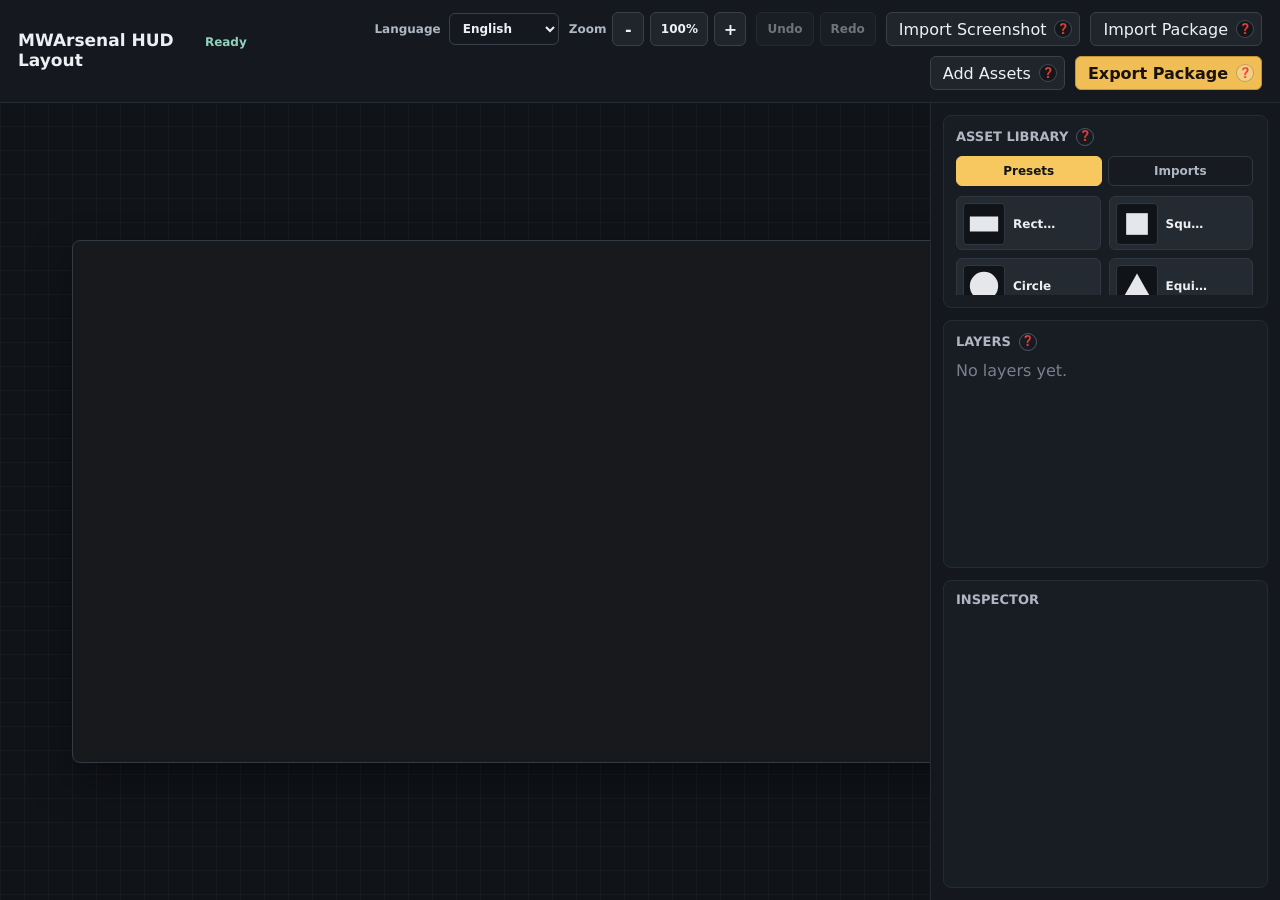
==== index.html @ 3339486e "Deploy HUD editor from 9146946" ====
<!doctype html>
<html lang="en">
  <head>
    <meta charset="UTF-8" />
    <meta name="viewport" content="width=device-width, initial-scale=1.0" />
    <title>MWArsenal HUD Layout</title>
    <script type="module" crossorigin src="./assets/index-BqiQLEY1.js"></script>
    <link rel="stylesheet" crossorigin href="./assets/index-BoXKmByt.css">
  </head>
  <body>
    <div id="root"></div>
  </body>
</html>
---- assets/index-BoXKmByt.css ----
:root{color:#edf0f2;background:#0f1115;font-family:Inter,ui-sans-serif,system-ui,-apple-system,BlinkMacSystemFont,Segoe UI,sans-serif;font-synthesis:none;text-rendering:geometricPrecision}html,body,#root{height:100%;overflow:hidden}*{box-sizing:border-box}body{margin:0;min-width:980px;background:#0f1115}button,input,select{font:inherit}button{height:34px;border:1px solid #3a4049;border-radius:6px;color:#eef1f4;background:#20252c;padding:0 12px;cursor:pointer}button:hover{border-color:#6c7787;background:#2a3039}button:disabled{cursor:default;opacity:.42}button:disabled:hover{border-color:#3a4049;background:#20252c}button.primary{border-color:#c89333;color:#18120a;background:#f1bd55;font-weight:700}button.danger{border-color:#6e3840;background:#3a1f25;color:#ffb5bd}input,select{height:32px;width:100%;border:1px solid #3a4049;border-radius:6px;color:#edf0f2;background:#15191f;padding:0 9px}select{color-scheme:dark}h2{margin:0 0 10px;font-size:13px;font-weight:800;letter-spacing:0;color:#aeb7c2;text-transform:uppercase}.hidden{display:none}.app-shell{display:grid;grid-template-rows:auto minmax(0,1fr);height:100%;min-height:0;overflow:hidden}.toolbar{display:flex;align-items:center;justify-content:space-between;gap:18px;border-bottom:1px solid #252b33;background:#15191f;padding:12px 18px}.brand{display:flex;align-items:baseline;gap:14px;min-width:0}.brand span{font-size:17px;font-weight:800}.brand strong{color:#91d2bd;font-size:12px;font-weight:700}.toolbar-actions{display:flex;align-items:center;justify-content:flex-end;flex-wrap:wrap;gap:10px}.language-field{display:flex;align-items:center;gap:8px;color:#aeb7c2;font-size:12px;font-weight:800}.language-field select{width:110px}.zoom-control{display:flex;align-items:center;gap:6px;color:#aeb7c2;font-size:12px;font-weight:800}.icon-button{width:32px;padding:0;font-size:16px;font-weight:900}.zoom-value{width:58px;padding:0;font-size:12px;font-weight:800}.history-control{display:flex;align-items:center;gap:6px}.history-control button{min-width:54px;padding:0 10px;font-size:12px;font-weight:800}.workspace{display:grid;grid-template-columns:minmax(0,1fr) 350px;min-height:0;overflow:hidden}.stage-column{display:block;min-width:0;min-height:0;overflow:auto;background:linear-gradient(90deg,rgba(255,255,255,.03) 1px,transparent 1px),linear-gradient(0deg,rgba(255,255,255,.03) 1px,transparent 1px),#101318;background-size:24px 24px}.stage-scroll-space{box-sizing:border-box;display:grid;place-items:center}.stage-frame{flex:none;aspect-ratio:16 / 9;overflow:hidden;border:1px solid #343b45;border-radius:8px;background:#17191d;box-shadow:0 18px 44px #0000005c}.stage-canvas{display:block}.side-panel{display:grid;grid-template-rows:minmax(140px,25%) minmax(170px,32%) minmax(220px,1fr);gap:12px;border-left:1px solid #252b33;background:#14181e;padding:12px;overflow:hidden}.panel-section{display:grid;grid-template-rows:auto minmax(0,1fr);min-height:0;border:1px solid #252b33;border-radius:8px;background:#181d24;padding:12px;overflow:hidden}.panel-body{min-height:0;overflow:auto;padding-right:2px}.action-with-help{position:relative;display:inline-flex;align-items:center;gap:5px;min-width:0}.section-title{display:flex;align-items:center;gap:8px;margin:0 0 10px}.section-title h2{margin:0}.section-title .help-hint{width:18px;height:18px;font-size:10px}.button-with-help{display:inline-flex;align-items:center;gap:8px}.help-hint{position:relative;display:inline-grid;place-items:center;flex:0 0 auto;width:20px;height:20px;border:1px solid #4b5664;border-radius:50%;color:#cbd3dc;background:#171b21;font-size:11px;font-weight:900;line-height:1;cursor:help}.button-with-help .help-hint{width:18px;height:18px;margin-right:-5px;border-color:#4b5664cc;background:#0f1115b8;font-size:10px}.button-with-help.primary .help-hint{border-color:#18120a40;color:#18120a;background:#ffffff47}.help-bubble{position:absolute;right:0;top:calc(100% + 8px);z-index:20;width:max-content;max-width:220px;padding:8px 10px;border:1px solid #4b5664;border-radius:6px;color:#edf0f2;background:#0f1115;box-shadow:0 10px 28px #0000005c;font-size:12px;font-weight:700;line-height:1.35;text-align:left;white-space:normal;opacity:0;visibility:hidden;transform:translateY(-2px);transition:opacity .12s ease .5s,transform .12s ease .5s,visibility 0ms linear .62s;pointer-events:none}.help-hint:hover .help-bubble,.help-hint:focus .help-bubble{opacity:1;visibility:visible;transform:translateY(0);transition-delay:.5s,.5s,0ms}.asset-library{display:grid;grid-template-columns:repeat(2,minmax(0,1fr));gap:8px}.asset-tabs{display:grid;grid-template-columns:repeat(2,minmax(0,1fr));gap:6px;margin-bottom:10px}.asset-tabs button{height:30px;border:1px solid #303741;border-radius:6px;color:#aeb6c2;background:#171b21;font-size:12px;font-weight:800;cursor:pointer}.asset-tabs button.active{border-color:#f6c85f;color:#101318;background:#f6c85f}.color-control{display:grid;grid-template-columns:minmax(0,1fr) 42px;gap:8px;align-items:center}.color-control input[type=color]{width:42px;min-width:42px;padding:2px;cursor:pointer}.alpha-control{display:grid;grid-template-columns:auto minmax(0,1fr) 72px;gap:8px;align-items:center}.alpha-control input[type=range]{width:100%}.alpha-control input[type=number]{min-width:0}.asset-card{position:relative;display:grid;grid-template-columns:42px minmax(0,1fr) 28px;align-items:center;gap:8px;min-width:0;height:54px;border:1px solid #303741;border-radius:6px;background:#20252c;padding:6px;cursor:grab}.asset-card.menu-open{z-index:5}.preset-card{background:#242a32}.asset-card:active{cursor:grabbing}.asset-card img{width:42px;height:42px;object-fit:contain;border:1px solid #303741;border-radius:4px;background:#101318}.asset-name{min-width:0;overflow:hidden;text-overflow:ellipsis;white-space:nowrap;color:#edf0f2;font-size:12px;font-weight:800}.asset-actions{position:relative;display:grid;place-items:center;align-self:stretch;cursor:default}.asset-menu-button{width:28px;height:28px;padding:0;border-radius:5px;color:#cbd3dc;font-size:13px;font-weight:900;line-height:1}.asset-menu{position:absolute;top:calc(100% + 6px);right:0;z-index:30;display:grid;gap:4px;width:122px;padding:6px;border:1px solid #4b5664;border-radius:6px;background:#0f1115;box-shadow:0 12px 30px #0000006b}.asset-menu button{width:100%;height:30px;padding:0 8px;border-radius:4px;font-size:12px;font-weight:800;text-align:left}.layer-list{display:grid;gap:6px}.layer-row{display:grid;grid-template-columns:28px minmax(0,1fr) auto;align-items:center;gap:8px;width:100%;height:38px;text-align:left;padding:0 8px}.layer-row.selected,.layer-row.hovered{border-color:#f1bd55;background:#2f2a1d}.layer-row.selected.hovered{border-color:#f1bd55;background:#332d1f}.layer-row.locked{border-style:dashed}.layer-index{display:grid;place-items:center;width:24px;height:24px;border-radius:50%;color:#15191f;background:#9dc7ff;font-size:12px;font-weight:900}.layer-name{overflow:hidden;text-overflow:ellipsis;white-space:nowrap;font-size:13px;font-weight:700}.role-pill{border:1px solid #3a4049;border-radius:999px;padding:3px 7px;color:#cbd3dc;font-size:11px;font-weight:800}.layer-tags{display:flex;align-items:center;justify-content:flex-end;gap:5px;min-width:0}.lock-pill{border:1px solid #4b5664;border-radius:999px;padding:3px 7px;color:#aeb7c2;font-size:11px;font-weight:800}.role-background{color:#aad4ff}.role-weaponLogo{color:#ffd487}.role-progressBar{color:#91d2bd}.role-chargeGrid{color:#ffb5bd}.role-unmarked{color:#c9c1ff}.inspector{display:grid;align-content:start;gap:10px}.field{display:grid;gap:5px}.field span,.check-field span{color:#aeb7c2;font-size:12px;font-weight:800}.grid-fields{display:grid;grid-template-columns:repeat(2,minmax(0,1fr));gap:10px}.check-field{display:flex;align-items:center;gap:8px}.check-field input{width:16px;height:16px}.button-row{display:grid;grid-template-columns:1fr 1fr 1fr;gap:8px}.button-row .action-with-help{display:grid;grid-template-columns:minmax(0,1fr) auto;gap:5px}.button-row button{width:100%;padding:0 8px}.empty-panel{color:#77818d}
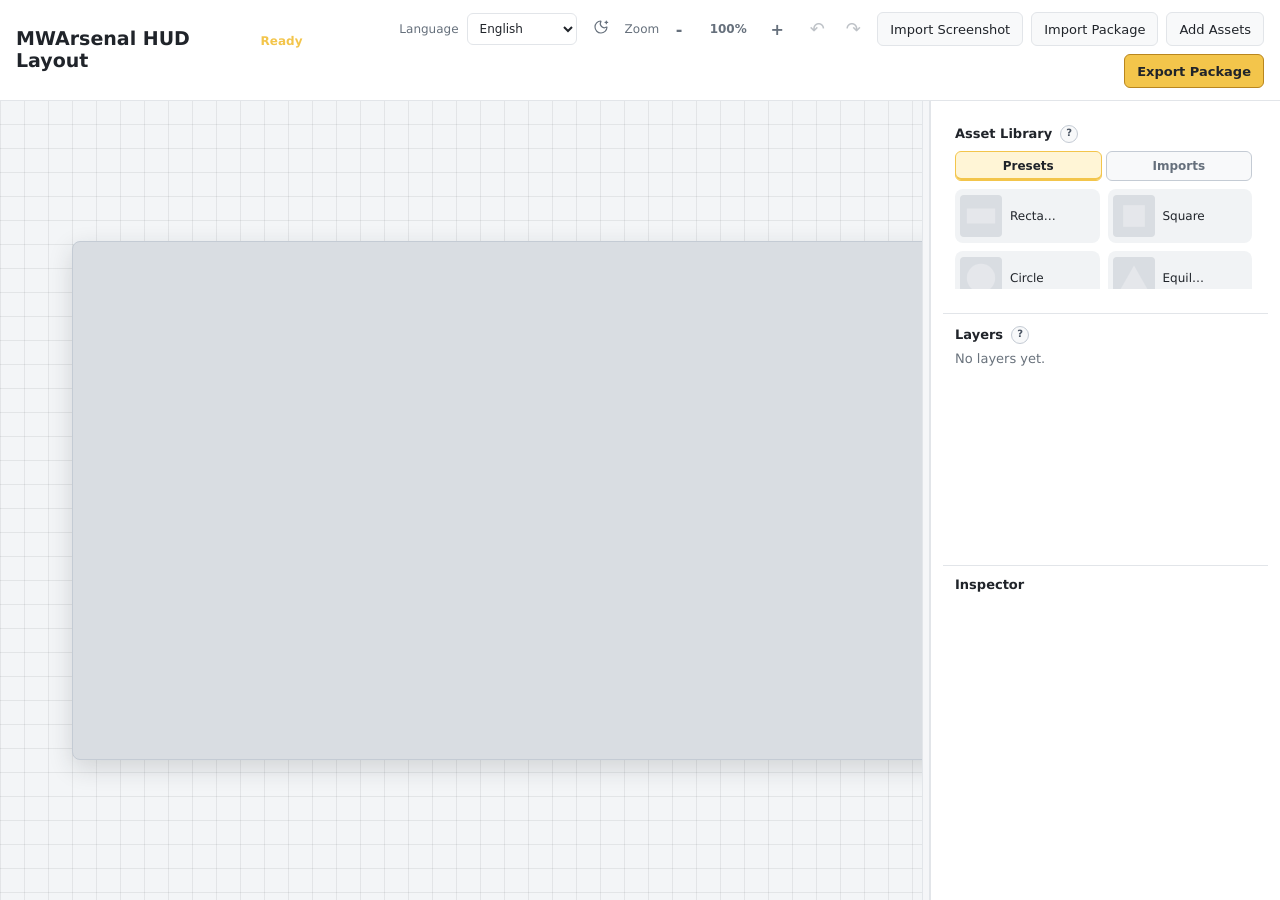
==== commit 1ed4a645: "Deploy HUD editor from 60697e0" ====
--- a/index.html
+++ b/index.html
@@ -4,8 +4,24 @@
     <meta charset="UTF-8" />
     <meta name="viewport" content="width=device-width, initial-scale=1.0" />
     <title>MWArsenal HUD Layout</title>
-    <script type="module" crossorigin src="./assets/index-BqiQLEY1.js"></script>
-    <link rel="stylesheet" crossorigin href="./assets/index-BoXKmByt.css">
+    <script>
+      (() => {
+        const key = "mwarsenal-hud-editor-theme";
+        let preference = "light";
+        try {
+          const stored = window.localStorage.getItem(key);
+          if (stored === "dark" || stored === "light") {
+            preference = stored;
+          }
+        }
+        catch {
+          // Light remains the default when local storage is unavailable.
+        }
+        document.documentElement.dataset.theme = preference;
+      })();
+    </script>
+    <script type="module" crossorigin src="./assets/index-Cmfs0WmN.js"></script>
+    <link rel="stylesheet" crossorigin href="./assets/index-BXXwX2By.css">
   </head>
   <body>
     <div id="root"></div>
--- a/assets/index-BXXwX2By.css
+++ b/assets/index-BXXwX2By.css
@@ -0,0 +1 @@
+:root,:root[data-theme=dark]{color-scheme:dark;--color-app: #0F1115;--color-toolbar: #111419;--color-workspace: #12161B;--color-panel: #171B21;--color-elevated: #1D2229;--color-hover: #242A32;--color-active: #2B323B;--color-canvas: #191D23;--color-text: #F2F4F7;--color-secondary: #A9B0BA;--color-border: #272D35;--color-border-strong: #3A4049;--color-border-muted: #252B33;--color-accent: #F3C54B;--color-accent-hover: #F7D36E;--color-accent-active: #DBAA36;--color-accent-border: #C89333;--color-accent-contrast: #18120A;--color-accent-soft: #2F2A1D;--color-accent-soft-strong: #332D1F;--color-input: #15191F;--color-button-hover: #2A3039;--color-danger-bg: #3A1F25;--color-danger-border: #6E3840;--color-danger-text: #FFB5BD;--color-danger-hover: #48262D;--color-danger-active: #532B33;--color-success: #91D2BD;--color-help: #CBD3DC;--color-empty: #77818D;--color-index: #9DC7FF;--color-role-background: #AAD4FF;--color-role-weapon-logo: #FFD487;--color-role-progress: #91D2BD;--color-role-charge-grid: #FFB5BD;--color-role-unmarked: #C9C1FF;--color-help-background: rgba(15, 17, 21, .72);--color-primary-help-border: rgba(24, 18, 10, .25);--color-primary-help-background: rgba(255, 255, 255, .28);--color-grid-line: rgba(255, 255, 255, .03);--color-shadow: rgba(0, 0, 0, .36);--color-shadow-heavy: rgba(0, 0, 0, .42)}:root[data-theme=light]{color-scheme:light;--color-app: #F5F6F8;--color-toolbar: #FFFFFF;--color-workspace: #F3F5F7;--color-panel: #FFFFFF;--color-elevated: #F8F9FA;--color-hover: #F1F3F5;--color-active: #E9EDF1;--color-canvas: #D9DDE2;--color-text: #20242A;--color-secondary: #66707C;--color-border: #E2E5E9;--color-border-strong: #C4CBD4;--color-border-muted: #E2E5E9;--color-accent: #F3C54B;--color-accent-hover: #F6CF69;--color-accent-active: #DBAA36;--color-accent-border: #B9861E;--color-accent-contrast: #20242A;--color-accent-soft: #FFF5D6;--color-accent-soft-strong: #FCEBB3;--color-input: #FFFFFF;--color-button-hover: #F1F3F5;--color-danger-bg: #FBE8EB;--color-danger-border: #D5969F;--color-danger-text: #A23849;--color-danger-hover: #F7DDE1;--color-danger-active: #F1CDD3;--color-success: #23745E;--color-help: #4B5563;--color-empty: #69727C;--color-index: #C5DFFF;--color-role-background: #245E91;--color-role-weapon-logo: #8A5B08;--color-role-progress: #23745E;--color-role-charge-grid: #A23849;--color-role-unmarked: #6750A4;--color-help-background: rgba(245, 246, 248, .72);--color-primary-help-border: rgba(32, 36, 42, .2);--color-primary-help-background: rgba(255, 255, 255, .42);--color-grid-line: rgba(32, 36, 42, .08);--color-shadow: rgba(32, 36, 42, .16);--color-shadow-heavy: rgba(32, 36, 42, .22)}:root{--space-1: 4px;--space-2: 8px;--space-3: 12px;--space-4: 16px;--space-5: 20px;--space-6: 24px;--radius-control: 6px;--radius-card: 8px;--radius-surface: 8px;--motion-color: background-color .12s ease, border-color .12s ease, color .12s ease;color:var(--color-text);background:var(--color-app);font-family:Inter,ui-sans-serif,system-ui,-apple-system,BlinkMacSystemFont,Segoe UI,sans-serif;font-size:13px;font-synthesis:none;text-rendering:geometricPrecision}html,body,#root{height:100%;overflow:hidden}*{box-sizing:border-box}*{scrollbar-width:thin;scrollbar-color:var(--color-border-strong) transparent}*::-webkit-scrollbar{width:8px;height:8px}*::-webkit-scrollbar-track{background:transparent}*::-webkit-scrollbar-thumb{border:2px solid transparent;border-radius:8px;background:var(--color-border-strong);background-clip:padding-box}*::-webkit-scrollbar-thumb:hover{background:var(--color-secondary);background-clip:padding-box}*::-webkit-scrollbar-thumb:active{background:var(--color-accent-border);background-clip:padding-box}body{margin:0;min-width:980px;color:var(--color-text);background:var(--color-app)}button,input,select{font:inherit}button{height:34px;border:1px solid var(--color-border);border-radius:var(--radius-control);color:var(--color-text);background:var(--color-elevated);padding:0 var(--space-3);font-weight:500;cursor:pointer;transition:var(--motion-color)}button:hover{border-color:var(--color-border-strong);background:var(--color-button-hover)}button:active{border-color:var(--color-border-strong);background:var(--color-active)}button:disabled{cursor:default;opacity:.42}button:disabled:hover,button:disabled:active{border-color:var(--color-border);background:var(--color-elevated)}button:focus-visible,input:focus-visible,select:focus-visible{outline:2px solid var(--color-accent);outline-offset:1px}button.primary{border-color:var(--color-accent-border);color:var(--color-accent-contrast);background:var(--color-accent);font-weight:600}button.primary:hover{border-color:var(--color-accent-border);background:var(--color-accent-hover)}button.primary:active{border-color:var(--color-accent-border);background:var(--color-accent-active)}button.danger{border-color:var(--color-danger-border);background:var(--color-danger-bg);color:var(--color-danger-text)}button.danger:hover{border-color:var(--color-danger-border);background:var(--color-danger-hover)}button.danger:active{border-color:var(--color-danger-border);background:var(--color-danger-active)}button.primary:disabled:hover,button.primary:disabled:active{border-color:var(--color-accent-border);background:var(--color-accent)}button.danger:disabled:hover,button.danger:disabled:active{border-color:var(--color-danger-border);background:var(--color-danger-bg)}input,select{height:32px;width:100%;border:1px solid var(--color-border);border-radius:var(--radius-control);color:var(--color-text);background:var(--color-input);padding:0 var(--space-2);font-weight:400;transition:var(--motion-color)}input:hover,select:hover{border-color:var(--color-border-strong)}input:active,select:active{border-color:var(--color-accent-border)}input:disabled,select:disabled{color:var(--color-secondary);background:var(--color-elevated);cursor:default;opacity:.56}input:disabled:hover,input:disabled:active,select:disabled:hover,select:disabled:active{border-color:var(--color-border)}input::placeholder{color:var(--color-secondary)}select{color-scheme:inherit}input[type=range],input[type=checkbox]{accent-color:var(--color-accent)}input[type=range]{height:20px;border:0;background:transparent;padding:0;cursor:pointer}input[type=range]:hover{border:0;accent-color:var(--color-accent-hover)}input[type=range]:active{border:0;accent-color:var(--color-accent-active)}input[type=range]:disabled,input[type=range]:disabled:hover,input[type=range]:disabled:active{accent-color:var(--color-border-strong);cursor:default}h2{margin:0 0 var(--space-2);font-size:13px;font-weight:600;letter-spacing:0;color:var(--color-text)}.hidden{display:none}.app-shell{display:grid;grid-template-rows:auto minmax(0,1fr);height:100%;min-height:0;overflow:hidden}.toolbar{display:flex;align-items:center;justify-content:space-between;gap:var(--space-4);border-bottom:1px solid var(--color-border);background:var(--color-toolbar);padding:var(--space-3) var(--space-4)}.brand{display:flex;align-items:baseline;gap:var(--space-3);min-width:0}.brand span{font-size:19px;font-weight:700}.brand strong{color:var(--color-accent);font-size:12px;font-weight:600}.toolbar-actions{display:flex;align-items:center;justify-content:flex-end;flex-wrap:wrap;gap:var(--space-2)}.language-field{display:flex;align-items:center;gap:var(--space-2);color:var(--color-secondary);font-size:12px;font-weight:500}.language-field select{width:110px}.zoom-control{display:flex;align-items:center;gap:var(--space-1);color:var(--color-secondary);font-size:12px;font-weight:500}.icon-button{width:32px;padding:0;font-size:16px;font-weight:600}.theme-toggle{flex:0 0 auto;height:32px}.theme-toggle svg{width:16px;height:16px;stroke-width:1.75;pointer-events:none}.ghost-button,.icon-button,.zoom-value,.history-control button{border-color:transparent;color:var(--color-secondary);background:transparent}.ghost-button:hover,.icon-button:hover,.zoom-value:hover,.history-control button:hover{border-color:var(--color-border);color:var(--color-text);background:var(--color-hover)}.ghost-button:disabled:hover,.icon-button:disabled:hover,.zoom-value:disabled:hover,.history-control button:disabled:hover{border-color:transparent;color:var(--color-secondary);background:transparent}.zoom-value{width:58px;padding:0;font-size:12px;font-weight:600}.history-control{display:flex;align-items:center;gap:var(--space-1)}.history-control button{min-width:32px;width:32px;height:32px;padding:0;font-size:18px;font-weight:500;line-height:1}.workspace{display:grid;grid-template-columns:minmax(0,1fr) 8px var(--side-panel-width, 350px);min-height:0;overflow:hidden}.panel-resize-handle{position:relative;z-index:10;flex:none;border:0;border-radius:0;background:transparent;padding:0;touch-action:none;-webkit-user-select:none;user-select:none}.panel-resize-handle:hover,.panel-resize-handle:active,.panel-resize-handle:focus-visible,.panel-resize-handle-horizontal:hover,.panel-resize-handle-horizontal:active,.panel-resize-handle-horizontal:focus-visible{background:transparent;outline:none}.panel-resize-handle-vertical{cursor:col-resize;width:8px;border-left:1px solid var(--color-border);border-right:1px solid var(--color-border)}.panel-resize-handle-vertical:after{content:"";position:absolute;top:0;bottom:0;left:3px;width:2px;background:transparent;transition:background-color .12s ease}.panel-resize-handle-horizontal{position:relative;left:auto;right:auto;width:auto;height:12px;transform:none;cursor:row-resize;background:transparent}.panel-resize-handle-horizontal:after{content:"";position:absolute;left:0;right:0;top:5px;height:2px;border:0;background:transparent;transition:background-color .12s ease}.panel-resize-handle-vertical:hover:after,.panel-resize-handle-vertical:active:after,.panel-resize-handle-vertical:focus-visible:after,.panel-resize-handle-horizontal:hover:after,.panel-resize-handle-horizontal:active:after,.panel-resize-handle-horizontal:focus-visible:after{background:var(--color-accent)}.stage-column{display:block;min-width:0;min-height:0;overflow:auto;background:linear-gradient(90deg,var(--color-grid-line) 1px,transparent 1px),linear-gradient(0deg,var(--color-grid-line) 1px,transparent 1px),var(--color-workspace);background-size:24px 24px}.stage-scroll-space{box-sizing:border-box;display:grid;place-items:center}.stage-frame{flex:none;aspect-ratio:16 / 9;overflow:hidden;border:1px solid var(--color-border-strong);border-radius:var(--radius-surface);background:var(--color-canvas);box-shadow:0 8px 24px var(--color-shadow)}.stage-canvas{display:block}.side-panel{position:relative;display:grid;grid-template-rows:var(--asset-panel-row, 25%) 12px var(--layers-panel-row, 32%) 12px minmax(220px,1fr);gap:0;border-left:1px solid var(--color-border);background:var(--color-panel);padding:var(--space-3);overflow:hidden}.panel-section{display:grid;grid-template-rows:auto minmax(0,1fr);min-height:0;border:0;border-radius:0;background:transparent;padding:var(--space-3);overflow:hidden}.panel-section~.panel-section{border-top:1px solid var(--color-border)}.panel-body{min-height:0;overflow:auto;padding-right:var(--space-1)}.action-with-help{position:relative;display:inline-flex;align-items:center;gap:var(--space-1);min-width:0}.section-title{display:flex;align-items:center;gap:var(--space-2);margin:0 0 var(--space-2)}.section-title h2{margin:0}.section-title .help-hint{width:18px;height:18px;font-size:10px}.button-with-help{display:inline-flex;align-items:center;gap:var(--space-2)}.toolbar .button-with-help .help-hint{display:none}.help-hint{position:relative;display:inline-grid;place-items:center;flex:0 0 auto;width:20px;height:20px;border:1px solid var(--color-border-strong);border-radius:50%;color:var(--color-help);background:var(--color-elevated);font-size:11px;font-weight:600;line-height:1;cursor:help;transition:var(--motion-color)}.help-hint:hover,.help-hint:focus-visible{border-color:var(--color-border-strong);color:var(--color-text);background:var(--color-hover);outline:none}.help-hint:active{border-color:var(--color-border-strong);color:var(--color-text);background:var(--color-active)}.button-with-help .help-hint{width:18px;height:18px;margin-right:calc(var(--space-1) * -1);border-color:var(--color-border-strong);background:var(--color-help-background);font-size:10px}.button-with-help.primary .help-hint{border-color:var(--color-primary-help-border);color:var(--color-accent-contrast);background:var(--color-primary-help-background)}.help-bubble{position:absolute;right:0;top:calc(100% + var(--space-2));z-index:20;width:max-content;max-width:220px;padding:var(--space-2) var(--space-3);border:1px solid var(--color-border-strong);border-radius:var(--radius-card);color:var(--color-text);background:var(--color-app);box-shadow:0 8px 20px var(--color-shadow);font-size:12px;font-weight:500;line-height:1.35;text-align:left;white-space:normal;opacity:0;visibility:hidden;pointer-events:none}.help-hint:hover .help-bubble,.help-hint:focus .help-bubble{opacity:1;visibility:visible}.asset-library{display:grid;grid-template-columns:repeat(2,minmax(0,1fr));gap:var(--space-2)}.asset-tabs{display:grid;grid-template-columns:repeat(2,minmax(0,1fr));gap:var(--space-1);margin-bottom:var(--space-2)}.asset-tabs button{height:30px;border:1px solid var(--color-border-strong);border-radius:var(--radius-control);color:var(--color-secondary);background:var(--color-elevated);font-size:12px;font-weight:600;cursor:pointer}.asset-tabs button.active{border-color:var(--color-accent);color:var(--color-text);background:var(--color-accent-soft);box-shadow:inset 0 -2px var(--color-accent)}.asset-tabs button.active:active,.asset-tabs button.active:hover{background:var(--color-accent-soft-strong)}.color-control{display:grid;grid-template-columns:minmax(0,1fr) 42px;gap:var(--space-2);align-items:center}.color-control input[type=color]{width:42px;min-width:42px;padding:var(--space-1);cursor:pointer}.alpha-control{display:grid;grid-template-columns:auto minmax(0,1fr) 72px;gap:var(--space-2);align-items:center}.alpha-control input[type=range]{width:100%}.alpha-control input[type=number]{min-width:0}.asset-card{position:relative;display:grid;grid-template-columns:42px minmax(0,1fr) 28px;align-items:center;gap:var(--space-2);min-width:0;height:54px;border:1px solid transparent;border-radius:var(--radius-card);background:var(--color-elevated);padding:var(--space-1);cursor:grab;transition:var(--motion-color)}.asset-card:hover{border-color:var(--color-border);background:var(--color-hover)}.asset-card.menu-open{z-index:5}.preset-card{background:var(--color-hover)}.asset-card:active{border-color:var(--color-border-strong);background:var(--color-active);cursor:grabbing}.asset-card img{width:42px;height:42px;object-fit:contain;border:1px solid transparent;border-radius:4px;background:var(--color-canvas)}.asset-name{min-width:0;overflow:hidden;text-overflow:ellipsis;white-space:nowrap;color:var(--color-text);font-size:12px;font-weight:500}.asset-actions{position:relative;display:grid;place-items:center;align-self:stretch;cursor:default}.asset-menu-button{width:28px;height:28px;padding:0;border-radius:var(--radius-control);color:var(--color-help);font-size:13px;font-weight:600;line-height:1}.asset-menu{position:absolute;top:calc(100% + var(--space-1));right:0;z-index:30;display:grid;gap:var(--space-1);width:122px;padding:var(--space-1);border:1px solid var(--color-border-strong);border-radius:var(--radius-card);background:var(--color-elevated);box-shadow:0 8px 20px var(--color-shadow-heavy)}.asset-menu button{width:100%;height:30px;padding:0 var(--space-2);border-radius:var(--radius-control);font-size:12px;font-weight:500;text-align:left}.layer-list{display:grid;gap:var(--space-1)}.layer-row{display:grid;grid-template-columns:minmax(0,1fr) auto;align-items:center;gap:var(--space-1);width:100%;height:38px;border:1px solid transparent;border-radius:var(--radius-control);background:transparent;padding:0 var(--space-1) 0 0;transition:var(--motion-color)}.layer-row:hover{border-color:transparent;background:var(--color-hover)}.layer-row:active{border-color:transparent;background:var(--color-active)}.layer-row.selected{border-color:transparent;background:var(--color-accent-soft);box-shadow:inset 3px 0 var(--color-accent)}.layer-row.selected:hover,.layer-row.selected:active{background:var(--color-accent-soft-strong)}.layer-row.hovered{border-color:transparent;background:var(--color-accent-soft)}.layer-row.selected.hovered{border-color:transparent;background:var(--color-accent-soft-strong)}.layer-select-button{display:grid;grid-template-columns:28px minmax(0,1fr) auto;align-items:center;gap:var(--space-2);min-width:0;width:100%;height:36px;border-color:transparent;background:transparent;padding:0 0 0 var(--space-2);text-align:left}.layer-select-button:hover,.layer-select-button:active{border-color:transparent;background:transparent}.layer-row.is-hidden .layer-select-button{opacity:.5}.layer-index{display:grid;place-items:center;width:24px;height:24px;border-radius:50%;color:var(--color-accent-contrast);background:var(--color-index);font-size:12px;font-weight:600}.layer-name{overflow:hidden;text-overflow:ellipsis;white-space:nowrap;font-size:13px;font-weight:500}.role-pill{max-width:92px;overflow:hidden;border:1px solid var(--color-border-strong);border-radius:999px;padding:var(--space-1) var(--space-2);color:var(--color-help);font-size:11px;font-weight:500;text-overflow:ellipsis;white-space:nowrap}.layer-tags{display:flex;align-items:center;justify-content:flex-end;gap:var(--space-1);min-width:0}.layer-actions{display:flex;align-items:center;gap:var(--space-1)}.layer-action-button{display:inline-grid;place-items:center;width:28px;height:28px;border-color:transparent;color:var(--color-secondary);background:transparent;padding:0}.layer-action-button svg{width:15px;height:15px;stroke-width:1.75;pointer-events:none}.layer-action-button:hover{border-color:var(--color-border);color:var(--color-text);background:var(--color-elevated)}.layer-action-button:active{border-color:var(--color-border-strong);background:var(--color-active)}.visibility-button.is-off{color:var(--color-empty)}.lock-button.is-active{color:var(--color-accent);background:var(--color-accent-soft)}.role-background{color:var(--color-role-background)}.role-weaponLogo{color:var(--color-role-weapon-logo)}.role-progressBar{color:var(--color-role-progress)}.role-chargeGrid{color:var(--color-role-charge-grid)}.role-unmarked{color:var(--color-role-unmarked)}.inspector{display:grid;align-content:start;gap:var(--space-3)}.field{display:grid;gap:var(--space-1)}.field span{color:var(--color-secondary);font-size:12px;font-weight:500}.grid-fields{display:grid;grid-template-columns:repeat(2,minmax(0,1fr));gap:var(--space-2)}.button-row{display:grid;grid-template-columns:1fr 1fr 1fr;gap:var(--space-2)}.button-row .action-with-help{display:grid;grid-template-columns:minmax(0,1fr) auto;gap:var(--space-1)}.button-row button{width:100%;padding:0 var(--space-2)}.empty-panel{color:var(--color-empty)}
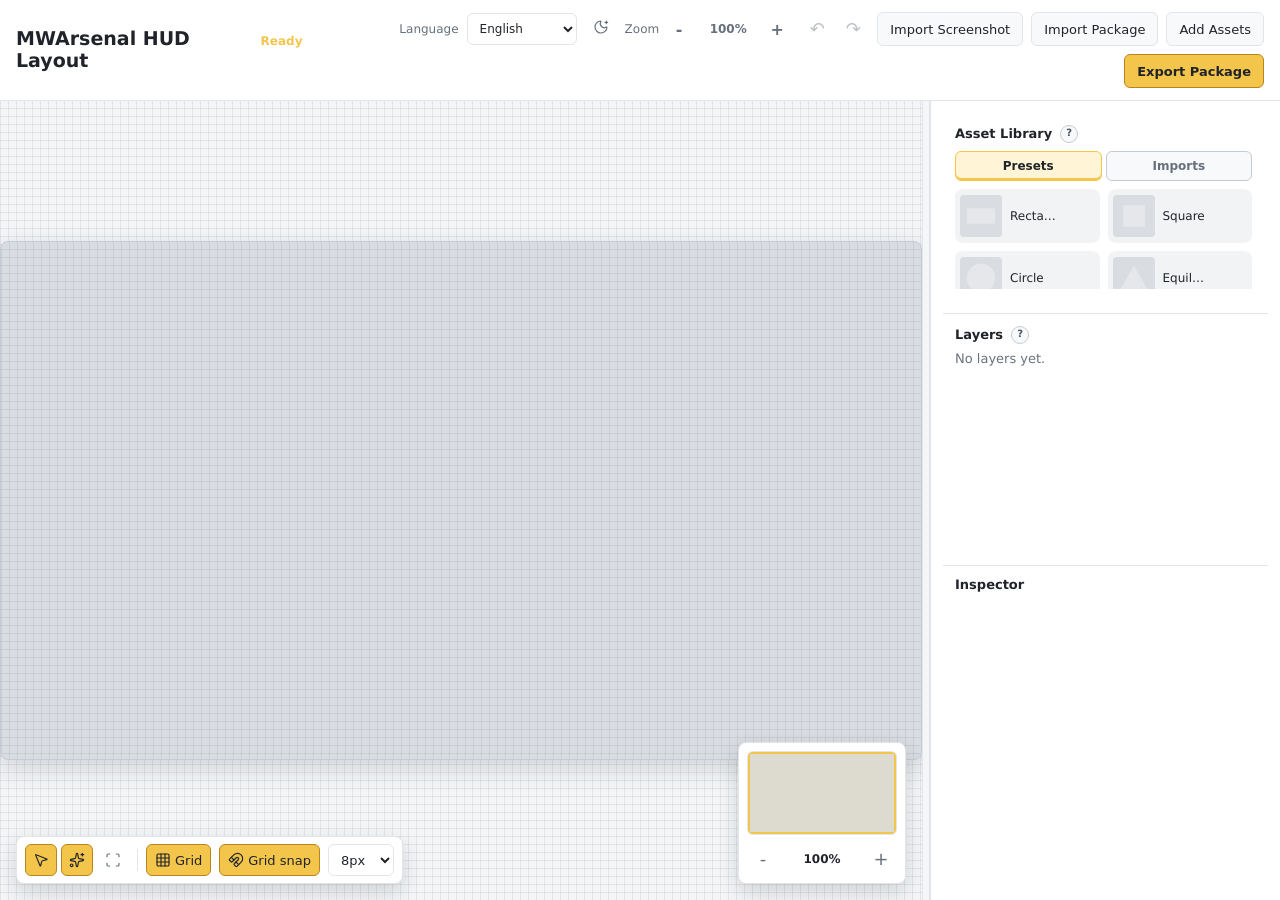
==== commit fd2508f5: "Deploy HUD editor from a443eb6" ====
--- a/index.html
+++ b/index.html
@@ -20,8 +20,8 @@
         document.documentElement.dataset.theme = preference;
       })();
     </script>
-    <script type="module" crossorigin src="./assets/index-Cmfs0WmN.js"></script>
-    <link rel="stylesheet" crossorigin href="./assets/index-BXXwX2By.css">
+    <script type="module" crossorigin src="./assets/index-CqSJuD_0.js"></script>
+    <link rel="stylesheet" crossorigin href="./assets/index-Bi3-6vY5.css">
   </head>
   <body>
     <div id="root"></div>
--- a/assets/index-Bi3-6vY5.css
+++ b/assets/index-Bi3-6vY5.css
@@ -0,0 +1 @@
+:root,:root[data-theme=dark]{color-scheme:dark;--color-app: #0F1115;--color-toolbar: #111419;--color-workspace: #12161B;--color-panel: #171B21;--color-elevated: #1D2229;--color-hover: #242A32;--color-active: #2B323B;--color-canvas: #191D23;--color-text: #F2F4F7;--color-secondary: #A9B0BA;--color-border: #272D35;--color-border-strong: #3A4049;--color-border-muted: #252B33;--color-accent: #F3C54B;--color-accent-hover: #F7D36E;--color-accent-active: #DBAA36;--color-accent-border: #C89333;--color-accent-contrast: #18120A;--color-accent-soft: #2F2A1D;--color-accent-soft-strong: #332D1F;--color-input: #15191F;--color-button-hover: #2A3039;--color-danger-bg: #3A1F25;--color-danger-border: #6E3840;--color-danger-text: #FFB5BD;--color-danger-hover: #48262D;--color-danger-active: #532B33;--color-success: #91D2BD;--color-help: #CBD3DC;--color-empty: #77818D;--color-index: #9DC7FF;--color-role-background: #AAD4FF;--color-role-weapon-logo: #FFD487;--color-role-progress: #91D2BD;--color-role-charge-grid: #FFB5BD;--color-role-unmarked: #C9C1FF;--color-help-background: rgba(15, 17, 21, .72);--color-primary-help-border: rgba(24, 18, 10, .25);--color-primary-help-background: rgba(255, 255, 255, .28);--color-grid-line: rgba(255, 255, 255, .03);--color-floating-surface: var(--color-elevated);--color-shadow: rgba(0, 0, 0, .36);--color-shadow-heavy: rgba(0, 0, 0, .42)}:root[data-theme=light]{color-scheme:light;--color-app: #F5F6F8;--color-toolbar: #FFFFFF;--color-workspace: #F3F5F7;--color-panel: #FFFFFF;--color-elevated: #F8F9FA;--color-hover: #F1F3F5;--color-active: #E9EDF1;--color-canvas: #D9DDE2;--color-text: #20242A;--color-secondary: #66707C;--color-border: #E2E5E9;--color-border-strong: #C4CBD4;--color-border-muted: #E2E5E9;--color-accent: #F3C54B;--color-accent-hover: #F6CF69;--color-accent-active: #DBAA36;--color-accent-border: #B9861E;--color-accent-contrast: #20242A;--color-accent-soft: #FFF5D6;--color-accent-soft-strong: #FCEBB3;--color-input: #FFFFFF;--color-button-hover: #F1F3F5;--color-danger-bg: #FBE8EB;--color-danger-border: #D5969F;--color-danger-text: #A23849;--color-danger-hover: #F7DDE1;--color-danger-active: #F1CDD3;--color-success: #23745E;--color-help: #4B5563;--color-empty: #69727C;--color-index: #C5DFFF;--color-role-background: #245E91;--color-role-weapon-logo: #8A5B08;--color-role-progress: #23745E;--color-role-charge-grid: #A23849;--color-role-unmarked: #6750A4;--color-help-background: rgba(245, 246, 248, .72);--color-primary-help-border: rgba(32, 36, 42, .2);--color-primary-help-background: rgba(255, 255, 255, .42);--color-grid-line: rgba(32, 36, 42, .08);--color-floating-surface: var(--color-panel);--color-shadow: rgba(32, 36, 42, .16);--color-shadow-heavy: rgba(32, 36, 42, .22)}:root{--space-1: 4px;--space-2: 8px;--space-3: 12px;--space-4: 16px;--space-5: 20px;--space-6: 24px;--radius-control: 6px;--radius-card: 8px;--radius-surface: 8px;--motion-color: background-color .12s ease, border-color .12s ease, color .12s ease;color:var(--color-text);background:var(--color-app);font-family:Inter,ui-sans-serif,system-ui,-apple-system,BlinkMacSystemFont,Segoe UI,sans-serif;font-size:13px;font-synthesis:none;text-rendering:geometricPrecision}html,body,#root{height:100%;overflow:hidden}*{box-sizing:border-box}*{scrollbar-width:thin;scrollbar-color:var(--color-border-strong) transparent}*::-webkit-scrollbar{width:8px;height:8px}*::-webkit-scrollbar-track{background:transparent}*::-webkit-scrollbar-thumb{border:2px solid transparent;border-radius:8px;background:var(--color-border-strong);background-clip:padding-box}*::-webkit-scrollbar-thumb:hover{background:var(--color-secondary);background-clip:padding-box}*::-webkit-scrollbar-thumb:active{background:var(--color-accent-border);background-clip:padding-box}body{margin:0;min-width:980px;color:var(--color-text);background:var(--color-app)}button,input,select{font:inherit}button{height:34px;border:1px solid var(--color-border);border-radius:var(--radius-control);color:var(--color-text);background:var(--color-elevated);padding:0 var(--space-3);font-weight:500;cursor:pointer;transition:var(--motion-color)}button:hover{border-color:var(--color-border-strong);background:var(--color-button-hover)}button:active{border-color:var(--color-border-strong);background:var(--color-active)}button:disabled{cursor:default;opacity:.42}button:disabled:hover,button:disabled:active{border-color:var(--color-border);background:var(--color-elevated)}button:focus-visible,input:focus-visible,select:focus-visible{outline:2px solid var(--color-accent);outline-offset:1px}button.primary{border-color:var(--color-accent-border);color:var(--color-accent-contrast);background:var(--color-accent);font-weight:600}button.primary:hover{border-color:var(--color-accent-border);background:var(--color-accent-hover)}button.primary:active{border-color:var(--color-accent-border);background:var(--color-accent-active)}button.danger{border-color:var(--color-danger-border);background:var(--color-danger-bg);color:var(--color-danger-text)}button.danger:hover{border-color:var(--color-danger-border);background:var(--color-danger-hover)}button.danger:active{border-color:var(--color-danger-border);background:var(--color-danger-active)}button.primary:disabled:hover,button.primary:disabled:active{border-color:var(--color-accent-border);background:var(--color-accent)}button.danger:disabled:hover,button.danger:disabled:active{border-color:var(--color-danger-border);background:var(--color-danger-bg)}input,select{height:32px;width:100%;border:1px solid var(--color-border);border-radius:var(--radius-control);color:var(--color-text);background:var(--color-input);padding:0 var(--space-2);font-weight:400;transition:var(--motion-color)}input:hover,select:hover{border-color:var(--color-border-strong)}input:active,select:active{border-color:var(--color-accent-border)}input:disabled,select:disabled{color:var(--color-secondary);background:var(--color-elevated);cursor:default;opacity:.56}input:disabled:hover,input:disabled:active,select:disabled:hover,select:disabled:active{border-color:var(--color-border)}input::placeholder{color:var(--color-secondary)}select{color-scheme:inherit}input[type=range],input[type=checkbox]{accent-color:var(--color-accent)}input[type=range]{height:20px;border:0;background:transparent;padding:0;cursor:pointer}input[type=range]:hover{border:0;accent-color:var(--color-accent-hover)}input[type=range]:active{border:0;accent-color:var(--color-accent-active)}input[type=range]:disabled,input[type=range]:disabled:hover,input[type=range]:disabled:active{accent-color:var(--color-border-strong);cursor:default}h2{margin:0 0 var(--space-2);font-size:13px;font-weight:600;letter-spacing:0;color:var(--color-text)}.hidden{display:none}.sr-only{position:absolute;width:1px;height:1px;overflow:hidden;clip:rect(0,0,0,0);white-space:nowrap;clip-path:inset(50%)}.app-shell{display:grid;grid-template-rows:auto minmax(0,1fr);height:100%;min-height:0;overflow:hidden}.toolbar{display:flex;align-items:center;justify-content:space-between;gap:var(--space-4);border-bottom:1px solid var(--color-border);background:var(--color-toolbar);padding:var(--space-3) var(--space-4)}.brand{display:flex;align-items:baseline;gap:var(--space-3);min-width:0}.brand span{font-size:19px;font-weight:700}.brand strong{color:var(--color-accent);font-size:12px;font-weight:600}.toolbar-actions{display:flex;align-items:center;justify-content:flex-end;flex-wrap:wrap;gap:var(--space-2)}.language-field{display:flex;align-items:center;gap:var(--space-2);color:var(--color-secondary);font-size:12px;font-weight:500}.language-field select{width:110px}.zoom-control{display:flex;align-items:center;gap:var(--space-1);color:var(--color-secondary);font-size:12px;font-weight:500}.icon-button{width:32px;padding:0;font-size:16px;font-weight:600}.theme-toggle{flex:0 0 auto;height:32px}.theme-toggle svg{width:16px;height:16px;stroke-width:1.75;pointer-events:none}.ghost-button,.icon-button,.zoom-value,.history-control button{border-color:transparent;color:var(--color-secondary);background:transparent}.ghost-button:hover,.icon-button:hover,.zoom-value:hover,.history-control button:hover{border-color:var(--color-border);color:var(--color-text);background:var(--color-hover)}.ghost-button:disabled:hover,.icon-button:disabled:hover,.zoom-value:disabled:hover,.history-control button:disabled:hover{border-color:transparent;color:var(--color-secondary);background:transparent}.zoom-value{width:58px;padding:0;font-size:12px;font-weight:600}.history-control{display:flex;align-items:center;gap:var(--space-1)}.history-control button{min-width:32px;width:32px;height:32px;padding:0;font-size:18px;font-weight:500;line-height:1}.workspace{display:grid;grid-template-columns:minmax(0,1fr) 8px var(--side-panel-width, 350px);min-height:0;overflow:hidden}.canvas-area{position:relative;min-width:0;min-height:0;overflow:hidden;container:canvas-area / inline-size}.panel-resize-handle{position:relative;z-index:10;flex:none;border:0;border-radius:0;background:transparent;padding:0;touch-action:none;-webkit-user-select:none;user-select:none}.panel-resize-handle:hover,.panel-resize-handle:active,.panel-resize-handle:focus-visible,.panel-resize-handle-horizontal:hover,.panel-resize-handle-horizontal:active,.panel-resize-handle-horizontal:focus-visible{background:transparent;outline:none}.panel-resize-handle-vertical{cursor:col-resize;width:8px;border-left:1px solid var(--color-border);border-right:1px solid var(--color-border)}.panel-resize-handle-vertical:after{content:"";position:absolute;top:0;bottom:0;left:3px;width:2px;background:transparent;transition:background-color .12s ease}.panel-resize-handle-horizontal{position:relative;left:auto;right:auto;width:auto;height:12px;transform:none;cursor:row-resize;background:transparent}.panel-resize-handle-horizontal:after{content:"";position:absolute;left:0;right:0;top:5px;height:2px;border:0;background:transparent;transition:background-color .12s ease}.panel-resize-handle-vertical:hover:after,.panel-resize-handle-vertical:active:after,.panel-resize-handle-vertical:focus-visible:after,.panel-resize-handle-horizontal:hover:after,.panel-resize-handle-horizontal:active:after,.panel-resize-handle-horizontal:focus-visible:after{background:var(--color-accent)}.stage-column{display:block;width:100%;height:100%;min-width:0;min-height:0;overflow:auto;background:var(--color-workspace)}.stage-column.canvas-grid-visible{background:linear-gradient(90deg,var(--color-grid-line) 1px,transparent 1px),linear-gradient(0deg,var(--color-grid-line) 1px,transparent 1px),var(--color-workspace);background-size:var(--canvas-grid-size) var(--canvas-grid-size)}.stage-scroll-space{box-sizing:border-box;position:relative}.stage-frame{position:absolute;flex:none;aspect-ratio:16 / 9;overflow:hidden;border:1px solid var(--color-border-strong);border-radius:var(--radius-surface);background:var(--color-canvas);box-shadow:0 8px 24px var(--color-shadow)}.stage-canvas{display:block}.stage-grid-overlay{position:absolute;z-index:2;inset:0;border-radius:inherit;pointer-events:none;background:linear-gradient(90deg,var(--color-grid-line) 1px,transparent 1px),linear-gradient(0deg,var(--color-grid-line) 1px,transparent 1px);background-size:var(--canvas-grid-size) var(--canvas-grid-size)}.floating-surface{border:1px solid var(--color-border);border-radius:var(--radius-card);background:var(--color-floating-surface);box-shadow:0 8px 20px var(--color-shadow)}.canvas-toolbar{position:absolute;z-index:20;left:var(--space-4);bottom:var(--space-4);display:flex;align-items:center;gap:var(--space-2);height:48px;padding:7px var(--space-2)}.canvas-tool-group,.canvas-minimap-controls{display:flex;align-items:center;gap:var(--space-1)}.canvas-toolbar-divider{width:1px;height:22px;background:var(--color-border)}.canvas-icon-button,.canvas-toggle-button{display:inline-flex;align-items:center;justify-content:center;height:32px;border-color:transparent;color:var(--color-secondary);background:transparent;padding:0}.canvas-icon-button{width:32px}.canvas-toggle-button{gap:var(--space-1);padding:0 var(--space-2)}.canvas-icon-button svg,.canvas-toggle-button svg{width:16px;height:16px;stroke-width:1.75;pointer-events:none}.canvas-icon-button:hover,.canvas-toggle-button:hover{border-color:var(--color-border);color:var(--color-text);background:var(--color-hover)}.canvas-icon-button.selected,.canvas-toggle-button.selected{border-color:var(--color-accent-border);color:var(--color-accent-contrast);background:var(--color-accent)}.canvas-icon-button.selected:hover,.canvas-toggle-button.selected:hover{border-color:var(--color-accent-border);background:var(--color-accent-hover)}.canvas-icon-button:disabled,.canvas-icon-button:disabled:hover,.canvas-icon-button:disabled:active{border-color:transparent;color:var(--color-secondary);background:transparent}.canvas-grid-step{width:66px}.canvas-grid-step select{height:32px;padding:0 var(--space-2)}.canvas-minimap{position:absolute;z-index:20;right:var(--space-4);bottom:var(--space-4);width:168px;padding:var(--space-2)}.canvas-minimap-preview{position:relative;display:block;width:100%;height:auto;aspect-ratio:16 / 9;overflow:hidden;border-color:var(--color-border);border-radius:var(--radius-control);background:var(--color-canvas);padding:0;cursor:crosshair}.canvas-minimap-preview:hover{border-color:var(--color-border-strong);background:var(--color-canvas)}.canvas-minimap-preview:active{border-color:var(--color-accent-border);background:var(--color-canvas)}.canvas-minimap-background,.canvas-minimap-layers,.canvas-minimap-layer{position:absolute}.canvas-minimap-background,.canvas-minimap-layers{inset:0;width:100%;height:100%}.canvas-minimap-background{object-fit:fill;opacity:.9}.canvas-minimap-layer{display:block;object-fit:fill;transform-origin:center}.canvas-minimap-shape{border-radius:0}.canvas-minimap-viewport{position:absolute;min-width:4px;min-height:4px;border:2px solid var(--color-accent);background:color-mix(in srgb,var(--color-accent) 12%,transparent);pointer-events:none}.canvas-minimap-controls{justify-content:space-between;margin-top:var(--space-2)}.canvas-minimap-controls .canvas-icon-button{font-size:18px;line-height:1}.canvas-minimap-zoom{min-width:52px;color:var(--color-text);font-size:12px;font-weight:600;text-align:center}@container canvas-area (max-width: 760px){.canvas-minimap{bottom:76px}}.side-panel{position:relative;display:grid;grid-template-rows:var(--asset-panel-row, 25%) 12px var(--layers-panel-row, 32%) 12px minmax(220px,1fr);gap:0;border-left:1px solid var(--color-border);background:var(--color-panel);padding:var(--space-3);overflow:hidden}.panel-section{position:relative;display:grid;grid-template-rows:auto minmax(0,1fr);min-height:0;border:0;border-radius:0;background:transparent;padding:var(--space-3);overflow:hidden}.panel-section~.panel-section{border-top:1px solid var(--color-border)}.panel-body{position:relative;z-index:0;min-height:0;overflow:auto;padding-right:var(--space-1)}.action-with-help{position:relative;display:inline-flex;align-items:center;gap:var(--space-1);min-width:0}.section-title{position:relative;z-index:2;display:flex;align-items:center;gap:var(--space-2);margin:0 0 var(--space-2)}.section-title h2{margin:0}.section-title .help-hint{width:18px;height:18px;font-size:10px}.section-title .help-bubble{right:auto;left:0}.button-with-help{display:inline-flex;align-items:center;gap:var(--space-2)}.toolbar .button-with-help .help-hint{display:none}.help-hint{position:relative;z-index:3;display:inline-grid;place-items:center;flex:0 0 auto;width:20px;height:20px;border:1px solid var(--color-border-strong);border-radius:50%;color:var(--color-help);background:var(--color-elevated);font-size:11px;font-weight:600;line-height:1;cursor:help;transition:var(--motion-color)}.help-hint:hover,.help-hint:focus-visible{border-color:var(--color-border-strong);color:var(--color-text);background:var(--color-hover);outline:none}.help-hint:active{border-color:var(--color-border-strong);color:var(--color-text);background:var(--color-active)}.button-with-help .help-hint{width:18px;height:18px;margin-right:calc(var(--space-1) * -1);border-color:var(--color-border-strong);background:var(--color-help-background);font-size:10px}.button-with-help.primary .help-hint{border-color:var(--color-primary-help-border);color:var(--color-accent-contrast);background:var(--color-primary-help-background)}.help-bubble{position:absolute;right:0;top:calc(100% + var(--space-2));z-index:40;width:max-content;max-width:220px;padding:var(--space-2) var(--space-3);border:1px solid var(--color-border-strong);border-radius:var(--radius-card);color:var(--color-text);background:var(--color-app);box-shadow:0 8px 20px var(--color-shadow);font-size:12px;font-weight:500;line-height:1.35;text-align:left;white-space:normal;opacity:0;visibility:hidden;pointer-events:none}.help-hint:hover .help-bubble,.help-hint:focus .help-bubble{opacity:1;visibility:visible}.asset-library{display:grid;grid-template-columns:repeat(2,minmax(0,1fr));gap:var(--space-2)}.asset-tabs{display:grid;grid-template-columns:repeat(2,minmax(0,1fr));gap:var(--space-1);margin-bottom:var(--space-2)}.asset-tabs button{height:30px;border:1px solid var(--color-border-strong);border-radius:var(--radius-control);color:var(--color-secondary);background:var(--color-elevated);font-size:12px;font-weight:600;cursor:pointer}.asset-tabs button.active{border-color:var(--color-accent);color:var(--color-text);background:var(--color-accent-soft);box-shadow:inset 0 -2px var(--color-accent)}.asset-tabs button.active:active,.asset-tabs button.active:hover{background:var(--color-accent-soft-strong)}.color-control{display:grid;grid-template-columns:minmax(0,1fr) 42px;gap:var(--space-2);align-items:center}.color-control input[type=color]{width:42px;min-width:42px;padding:var(--space-1);cursor:pointer}.alpha-control{display:grid;grid-template-columns:auto minmax(0,1fr) 72px;gap:var(--space-2);align-items:center}.alpha-control input[type=range]{width:100%}.alpha-control input[type=number]{min-width:0}.asset-card{position:relative;display:grid;grid-template-columns:42px minmax(0,1fr) 28px;align-items:center;gap:var(--space-2);min-width:0;height:54px;border:1px solid transparent;border-radius:var(--radius-card);background:var(--color-elevated);padding:var(--space-1);cursor:grab;transition:var(--motion-color)}.asset-card:hover{border-color:var(--color-border);background:var(--color-hover)}.asset-card.menu-open{z-index:5}.preset-card{background:var(--color-hover)}.asset-card:active{border-color:var(--color-border-strong);background:var(--color-active);cursor:grabbing}.asset-card img{width:42px;height:42px;object-fit:contain;border:1px solid transparent;border-radius:4px;background:var(--color-canvas)}.asset-name{min-width:0;overflow:hidden;text-overflow:ellipsis;white-space:nowrap;color:var(--color-text);font-size:12px;font-weight:500}.asset-actions{position:relative;display:grid;place-items:center;align-self:stretch;cursor:default}.asset-menu-button{width:28px;height:28px;padding:0;border-radius:var(--radius-control);color:var(--color-help);font-size:13px;font-weight:600;line-height:1}.asset-menu{position:absolute;top:calc(100% + var(--space-1));right:0;z-index:30;display:grid;gap:var(--space-1);width:122px;padding:var(--space-1);border:1px solid var(--color-border-strong);border-radius:var(--radius-card);background:var(--color-elevated);box-shadow:0 8px 20px var(--color-shadow-heavy)}.asset-menu button{width:100%;height:30px;padding:0 var(--space-2);border-radius:var(--radius-control);font-size:12px;font-weight:500;text-align:left}.layer-list{display:grid;gap:var(--space-1)}.layer-row{display:grid;grid-template-columns:minmax(0,1fr) auto;align-items:center;gap:var(--space-1);width:100%;height:38px;border:1px solid transparent;border-radius:var(--radius-control);background:transparent;padding:0 var(--space-1) 0 0;transition:var(--motion-color)}.layer-row:hover{border-color:transparent;background:var(--color-hover)}.layer-row:active{border-color:transparent;background:var(--color-active)}.layer-row.selected{border-color:transparent;background:var(--color-accent-soft);box-shadow:inset 3px 0 var(--color-accent)}.layer-row.selected:hover,.layer-row.selected:active{background:var(--color-accent-soft-strong)}.layer-row.hovered{border-color:transparent;background:var(--color-accent-soft)}.layer-row.selected.hovered{border-color:transparent;background:var(--color-accent-soft-strong)}.layer-select-button{display:grid;grid-template-columns:28px minmax(0,1fr) auto;align-items:center;gap:var(--space-2);min-width:0;width:100%;height:36px;border-color:transparent;background:transparent;padding:0 0 0 var(--space-2);text-align:left}.layer-select-button:hover,.layer-select-button:active{border-color:transparent;background:transparent}.layer-row.is-hidden .layer-select-button{opacity:.5}.layer-index{display:grid;place-items:center;width:24px;height:24px;border-radius:50%;color:var(--color-accent-contrast);background:var(--color-index);font-size:12px;font-weight:600}.layer-name{overflow:hidden;text-overflow:ellipsis;white-space:nowrap;font-size:13px;font-weight:500}.role-pill{max-width:92px;overflow:hidden;border:1px solid var(--color-border-strong);border-radius:999px;padding:var(--space-1) var(--space-2);color:var(--color-help);font-size:11px;font-weight:500;text-overflow:ellipsis;white-space:nowrap}.layer-tags{display:flex;align-items:center;justify-content:flex-end;gap:var(--space-1);min-width:0}.layer-actions{display:flex;align-items:center;gap:var(--space-1)}.layer-action-button{display:inline-grid;place-items:center;width:28px;height:28px;border-color:transparent;color:var(--color-secondary);background:transparent;padding:0}.layer-action-button svg{width:15px;height:15px;stroke-width:1.75;pointer-events:none}.layer-action-button:hover{border-color:var(--color-border);color:var(--color-text);background:var(--color-elevated)}.layer-action-button:active{border-color:var(--color-border-strong);background:var(--color-active)}.visibility-button.is-off{color:var(--color-empty)}.lock-button.is-active{color:var(--color-accent);background:var(--color-accent-soft)}.role-background{color:var(--color-role-background)}.role-weaponLogo{color:var(--color-role-weapon-logo)}.role-progressBar{color:var(--color-role-progress)}.role-chargeGrid{color:var(--color-role-charge-grid)}.role-unmarked{color:var(--color-role-unmarked)}.inspector{display:grid;align-content:start;gap:var(--space-3)}.field{display:grid;gap:var(--space-1)}.field span{color:var(--color-secondary);font-size:12px;font-weight:500}.grid-fields{display:grid;grid-template-columns:repeat(2,minmax(0,1fr));gap:var(--space-2)}.button-row{display:grid;grid-template-columns:1fr 1fr 1fr;gap:var(--space-2)}.button-row .action-with-help{display:grid;grid-template-columns:minmax(0,1fr) auto;gap:var(--space-1)}.button-row button{width:100%;padding:0 var(--space-2)}.empty-panel{color:var(--color-empty)}
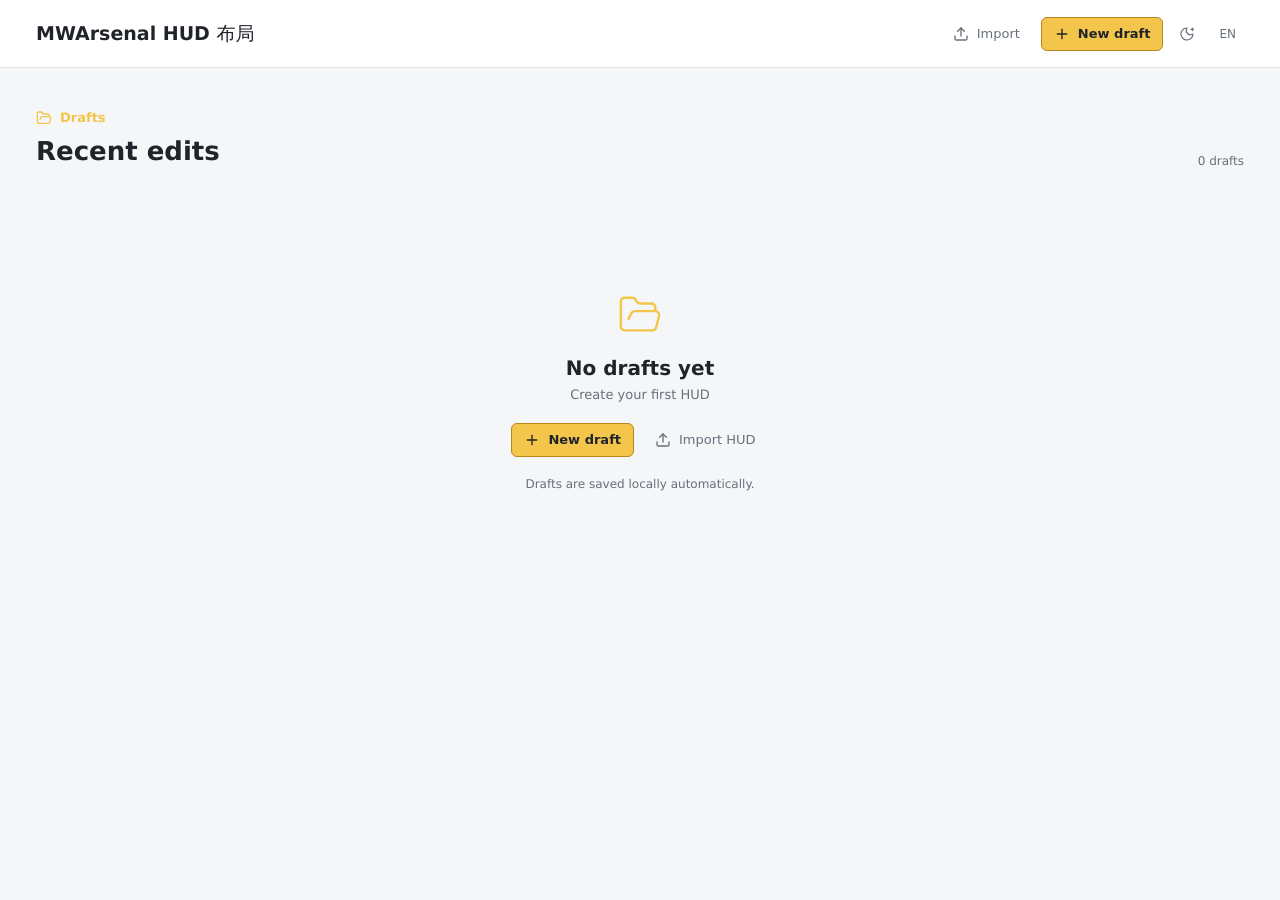
==== commit ea96bd04: "Deploy HUD editor from 4452d70" ====
--- a/index.html
+++ b/index.html
@@ -20,8 +20,8 @@
         document.documentElement.dataset.theme = preference;
       })();
     </script>
-    <script type="module" crossorigin src="./assets/index-CqSJuD_0.js"></script>
-    <link rel="stylesheet" crossorigin href="./assets/index-Bi3-6vY5.css">
+    <script type="module" crossorigin src="./assets/index-BICKMElj.js"></script>
+    <link rel="stylesheet" crossorigin href="./assets/index-DU7OApcc.css">
   </head>
   <body>
     <div id="root"></div>
--- a/assets/index-DU7OApcc.css
+++ b/assets/index-DU7OApcc.css
@@ -0,0 +1 @@
+:root,:root[data-theme=dark]{color-scheme:dark;--color-app: #0F1115;--color-toolbar: #111419;--color-workspace: #12161B;--color-panel: #171B21;--color-elevated: #1D2229;--color-hover: #242A32;--color-active: #2B323B;--color-canvas: #191D23;--color-text: #F2F4F7;--color-secondary: #A9B0BA;--color-border: #272D35;--color-border-strong: #3A4049;--color-border-muted: #252B33;--color-accent: #F3C54B;--color-accent-hover: #F7D36E;--color-accent-active: #DBAA36;--color-accent-border: #C89333;--color-accent-contrast: #18120A;--color-accent-soft: #2F2A1D;--color-accent-soft-strong: #332D1F;--color-input: #15191F;--color-button-hover: #2A3039;--color-danger-bg: #3A1F25;--color-danger-border: #6E3840;--color-danger-text: #FFB5BD;--color-danger-hover: #48262D;--color-danger-active: #532B33;--color-success: #91D2BD;--color-help: #CBD3DC;--color-empty: #77818D;--color-index: #9DC7FF;--color-role-background: #AAD4FF;--color-role-weapon-logo: #FFD487;--color-role-progress: #91D2BD;--color-role-charge-grid: #FFB5BD;--color-role-unmarked: #C9C1FF;--color-help-background: rgba(15, 17, 21, .72);--color-primary-help-border: rgba(24, 18, 10, .25);--color-primary-help-background: rgba(255, 255, 255, .28);--color-grid-line: rgba(255, 255, 255, .03);--color-floating-surface: var(--color-elevated);--color-shadow: rgba(0, 0, 0, .36);--color-shadow-heavy: rgba(0, 0, 0, .42)}:root[data-theme=light]{color-scheme:light;--color-app: #F5F6F8;--color-toolbar: #FFFFFF;--color-workspace: #F3F5F7;--color-panel: #FFFFFF;--color-elevated: #F8F9FA;--color-hover: #F1F3F5;--color-active: #E9EDF1;--color-canvas: #D9DDE2;--color-text: #20242A;--color-secondary: #66707C;--color-border: #E2E5E9;--color-border-strong: #C4CBD4;--color-border-muted: #E2E5E9;--color-accent: #F3C54B;--color-accent-hover: #F6CF69;--color-accent-active: #DBAA36;--color-accent-border: #B9861E;--color-accent-contrast: #20242A;--color-accent-soft: #FFF5D6;--color-accent-soft-strong: #FCEBB3;--color-input: #FFFFFF;--color-button-hover: #F1F3F5;--color-danger-bg: #FBE8EB;--color-danger-border: #D5969F;--color-danger-text: #A23849;--color-danger-hover: #F7DDE1;--color-danger-active: #F1CDD3;--color-success: #23745E;--color-help: #4B5563;--color-empty: #69727C;--color-index: #C5DFFF;--color-role-background: #245E91;--color-role-weapon-logo: #8A5B08;--color-role-progress: #23745E;--color-role-charge-grid: #A23849;--color-role-unmarked: #6750A4;--color-help-background: rgba(245, 246, 248, .72);--color-primary-help-border: rgba(32, 36, 42, .2);--color-primary-help-background: rgba(255, 255, 255, .42);--color-grid-line: rgba(32, 36, 42, .08);--color-floating-surface: var(--color-panel);--color-shadow: rgba(32, 36, 42, .16);--color-shadow-heavy: rgba(32, 36, 42, .22)}:root{--space-1: 4px;--space-2: 8px;--space-3: 12px;--space-4: 16px;--space-5: 20px;--space-6: 24px;--radius-control: 6px;--radius-card: 8px;--radius-surface: 8px;--motion-color: background-color .12s ease, border-color .12s ease, color .12s ease;color:var(--color-text);background:var(--color-app);font-family:Inter,ui-sans-serif,system-ui,-apple-system,BlinkMacSystemFont,Segoe UI,sans-serif;font-size:13px;font-synthesis:none;text-rendering:geometricPrecision}html,body,#root{height:100%;overflow:hidden}*{box-sizing:border-box}*{scrollbar-width:thin;scrollbar-color:var(--color-border-strong) transparent}*::-webkit-scrollbar{width:8px;height:8px}*::-webkit-scrollbar-track{background:transparent}*::-webkit-scrollbar-thumb{border:2px solid transparent;border-radius:8px;background:var(--color-border-strong);background-clip:padding-box}*::-webkit-scrollbar-thumb:hover{background:var(--color-secondary);background-clip:padding-box}*::-webkit-scrollbar-thumb:active{background:var(--color-accent-border);background-clip:padding-box}body{margin:0;min-width:980px;color:var(--color-text);background:var(--color-app)}button,input,select{font:inherit}button{height:34px;border:1px solid var(--color-border);border-radius:var(--radius-control);color:var(--color-text);background:var(--color-elevated);padding:0 var(--space-3);font-weight:500;cursor:pointer;transition:var(--motion-color)}button:hover{border-color:var(--color-border-strong);background:var(--color-button-hover)}button:active{border-color:var(--color-border-strong);background:var(--color-active)}button:disabled{cursor:default;opacity:.42}button:disabled:hover,button:disabled:active{border-color:var(--color-border);background:var(--color-elevated)}button:focus-visible,input:focus-visible,select:focus-visible{outline:2px solid var(--color-accent);outline-offset:1px}button.primary{border-color:var(--color-accent-border);color:var(--color-accent-contrast);background:var(--color-accent);font-weight:600}button.primary:hover{border-color:var(--color-accent-border);background:var(--color-accent-hover)}button.primary:active{border-color:var(--color-accent-border);background:var(--color-accent-active)}button.danger{border-color:var(--color-danger-border);background:var(--color-danger-bg);color:var(--color-danger-text)}button.danger:hover{border-color:var(--color-danger-border);background:var(--color-danger-hover)}button.danger:active{border-color:var(--color-danger-border);background:var(--color-danger-active)}button.primary:disabled:hover,button.primary:disabled:active{border-color:var(--color-accent-border);background:var(--color-accent)}button.danger:disabled:hover,button.danger:disabled:active{border-color:var(--color-danger-border);background:var(--color-danger-bg)}input,select{height:32px;width:100%;border:1px solid var(--color-border);border-radius:var(--radius-control);color:var(--color-text);background:var(--color-input);padding:0 var(--space-2);font-weight:400;transition:var(--motion-color)}input:hover,select:hover{border-color:var(--color-border-strong)}input:active,select:active{border-color:var(--color-accent-border)}input:disabled,select:disabled{color:var(--color-secondary);background:var(--color-elevated);cursor:default;opacity:.56}input:disabled:hover,input:disabled:active,select:disabled:hover,select:disabled:active{border-color:var(--color-border)}input::placeholder{color:var(--color-secondary)}select{color-scheme:inherit}input[type=range],input[type=checkbox]{accent-color:var(--color-accent)}input[type=range]{height:20px;border:0;background:transparent;padding:0;cursor:pointer}input[type=range]:hover{border:0;accent-color:var(--color-accent-hover)}input[type=range]:active{border:0;accent-color:var(--color-accent-active)}input[type=range]:disabled,input[type=range]:disabled:hover,input[type=range]:disabled:active{accent-color:var(--color-border-strong);cursor:default}h2{margin:0 0 var(--space-2);font-size:13px;font-weight:600;letter-spacing:0;color:var(--color-text)}.hidden{display:none}.sr-only{position:absolute;width:1px;height:1px;overflow:hidden;clip:rect(0,0,0,0);white-space:nowrap;clip-path:inset(50%)}.app-shell{display:grid;grid-template-rows:auto minmax(0,1fr);height:100%;min-height:0;overflow:hidden}.toolbar{display:flex;align-items:center;justify-content:space-between;gap:var(--space-4);border-bottom:1px solid var(--color-border);background:var(--color-toolbar);padding:var(--space-3) var(--space-4)}.brand{display:flex;align-items:baseline;gap:var(--space-3);min-width:0}.brand span{font-size:19px;font-weight:700}.brand strong{color:var(--color-accent);font-size:12px;font-weight:600}.toolbar-actions{display:flex;align-items:center;justify-content:flex-end;flex-wrap:wrap;gap:var(--space-2)}.language-field{display:flex;align-items:center;gap:var(--space-2);color:var(--color-secondary);font-size:12px;font-weight:500}.language-field select{width:110px}.zoom-control{display:flex;align-items:center;gap:var(--space-1);color:var(--color-secondary);font-size:12px;font-weight:500}.icon-button{width:32px;padding:0;font-size:16px;font-weight:600}.theme-toggle{flex:0 0 auto;height:32px}.theme-toggle svg{width:16px;height:16px;stroke-width:1.75;pointer-events:none}.ghost-button,.icon-button,.zoom-value,.history-control button{border-color:transparent;color:var(--color-secondary);background:transparent}.ghost-button:hover,.icon-button:hover,.zoom-value:hover,.history-control button:hover{border-color:var(--color-border);color:var(--color-text);background:var(--color-hover)}.ghost-button:disabled:hover,.icon-button:disabled:hover,.zoom-value:disabled:hover,.history-control button:disabled:hover{border-color:transparent;color:var(--color-secondary);background:transparent}.zoom-value{width:58px;padding:0;font-size:12px;font-weight:600}.history-control{display:flex;align-items:center;gap:var(--space-1)}.history-control button{min-width:32px;width:32px;height:32px;padding:0;font-size:18px;font-weight:500;line-height:1}.workspace{display:grid;grid-template-columns:minmax(0,1fr) 8px var(--side-panel-width, 350px);min-height:0;overflow:hidden}.project-menu-wrap{position:relative}.project-menu-trigger{max-width:220px;overflow:hidden;text-overflow:ellipsis;white-space:nowrap;border:0;color:var(--color-text);background:transparent;padding:4px 8px;font-size:12px;font-weight:600}.project-menu-trigger:hover,.project-menu-trigger:focus-visible{background:var(--color-hover)}.project-menu{position:absolute;z-index:30;top:calc(100% + 8px);left:0;min-width:190px;padding:6px;border:1px solid var(--color-border);border-radius:8px;background:var(--color-floating-surface);box-shadow:0 8px 24px var(--color-shadow)}.project-menu button{display:block;width:100%;border:0;border-radius:6px;background:transparent;color:var(--color-text);padding:7px 8px;text-align:left;font-size:12px}.project-menu button:hover,.project-menu button:focus-visible,.project-menu button.selected{background:var(--color-hover)}.project-menu button.danger{color:var(--color-danger-text)}.project-menu-list{border-top:1px solid var(--color-border);border-bottom:1px solid var(--color-border);margin:6px 0;padding:6px 0}.editor-back-button{display:inline-flex;align-items:center;gap:var(--space-2);flex:0 0 auto;height:32px;padding:0 8px}.editor-back-button svg,.drafts-header-actions svg,.draft-modal-actions svg,.drafts-empty svg,.eyebrow svg,.draft-card-info svg,.draft-card-menu-button svg{width:16px;height:16px}.project-name-input{width:180px;height:30px;border-radius:6px}.drafts-shell{min-height:100%;background:var(--color-app);color:var(--color-text)}.drafts-header{display:flex;align-items:center;justify-content:space-between;min-height:68px;padding:0 36px;border-bottom:1px solid var(--color-border);background:var(--color-toolbar)}.drafts-brand{font-size:19px;font-weight:700}.drafts-header-actions,.draft-modal-actions,.drafts-empty>div{display:flex;align-items:center;gap:var(--space-2)}.drafts-header-actions button,.draft-modal-actions button,.drafts-empty button{display:inline-flex;align-items:center;justify-content:center;gap:var(--space-2)}.language-switch{border:0;background:transparent;color:var(--color-secondary);padding:6px 8px;font-size:12px}.language-switch:hover,.language-switch:focus-visible{color:var(--color-text);background:var(--color-hover)}.drafts-content{max-width:1440px;margin:0 auto;padding:42px 36px 56px}.drafts-heading{display:flex;align-items:flex-end;justify-content:space-between;margin-bottom:24px}.drafts-heading h1{margin:8px 0 0;font-size:26px;line-height:1.15}.drafts-heading>span{color:var(--color-secondary);font-size:12px}.eyebrow{display:inline-flex;align-items:center;gap:8px;color:var(--color-accent);font-size:13px;font-weight:600}.draft-grid{display:grid;grid-template-columns:repeat(auto-fill,minmax(270px,1fr));gap:20px}.draft-card{position:relative;min-width:0;overflow:hidden;border:1px solid var(--color-border);border-radius:8px;background:var(--color-panel);transition:background-color .12s,border-color .12s,color .12s}.draft-card:hover{border-color:var(--color-border-strong);background:var(--color-elevated)}.draft-card-open{display:block;width:100%;height:auto;border:0;border-radius:0;background:transparent;color:inherit;padding:0;text-align:left}.draft-preview{aspect-ratio:16 / 9;overflow:hidden;background:var(--color-canvas)}.draft-preview img{display:block;width:100%;height:100%;object-fit:cover}.draft-preview-empty{display:grid;height:100%;place-items:center;color:var(--color-accent)}.draft-preview-empty svg{width:34px;height:34px;stroke-width:1.25}.draft-card-info{padding:14px 16px 16px}.draft-card-info h2{overflow:hidden;margin:0 32px 7px 0;text-overflow:ellipsis;white-space:nowrap;font-size:16px;font-weight:600}.draft-card-info span{display:inline-flex;align-items:center;gap:6px;color:var(--color-secondary);font-size:12px}.draft-card-menu-wrap{position:absolute;top:10px;right:10px}.draft-card-menu-button{width:30px;height:30px;border:0;border-radius:6px;background:#0f11158a;color:var(--color-text);padding:0;opacity:0}.draft-card:hover .draft-card-menu-button,.draft-card:focus-within .draft-card-menu-button{opacity:1}.draft-card-menu-button:hover,.draft-card-menu-button:focus-visible{background:var(--color-hover)}.draft-card-menu{position:absolute;z-index:20;top:34px;right:0;width:138px;padding:5px;border:1px solid var(--color-border);border-radius:8px;background:var(--color-floating-surface);box-shadow:0 8px 24px var(--color-shadow)}.draft-card-menu button{display:flex;align-items:center;gap:8px;width:100%;border:0;border-radius:5px;background:transparent;color:var(--color-text);padding:7px 8px;text-align:left;font-size:12px}.draft-card-menu button:hover,.draft-card-menu button:focus-visible{background:var(--color-hover)}.draft-card-menu button.danger{color:var(--color-danger-text)}.drafts-empty{display:grid;justify-items:center;max-width:520px;margin:72px auto 0;padding:52px 24px;text-align:center}.drafts-empty>svg{width:46px;height:46px;color:var(--color-accent);stroke-width:1.25}.drafts-empty h2{margin:18px 0 8px;font-size:20px}.drafts-empty p{margin:0 0 20px;color:var(--color-secondary);font-size:13px}.drafts-empty small{margin-top:20px;color:var(--color-secondary);font-size:12px}.draft-modal-backdrop{position:fixed;z-index:100;inset:0;display:grid;place-items:center;background:#00000070;padding:20px}.draft-modal{width:min(100%,430px);border:1px solid var(--color-border);border-radius:10px;background:var(--color-panel);box-shadow:0 18px 52px var(--color-shadow-heavy);padding:20px}.draft-modal-header{display:flex;align-items:center;justify-content:space-between;margin-bottom:20px}.draft-modal-header h2{margin:0;font-size:18px}.draft-field{display:grid;gap:7px;margin-bottom:16px;color:var(--color-secondary);font-size:12px}.draft-field input{width:100%;box-sizing:border-box}.draft-size-fields{display:grid;grid-template-columns:1fr auto 1fr;align-items:end;gap:10px}.draft-size-cross{margin-bottom:8px;color:var(--color-secondary)}.draft-presets{display:flex;gap:8px}.draft-presets button{border:1px solid var(--color-border);border-radius:6px;background:transparent;color:var(--color-secondary);padding:6px 10px;font-size:12px}.draft-presets button:hover,.draft-presets button:focus-visible,.draft-presets button.selected{border-color:var(--color-accent-border);background:var(--color-accent-soft);color:var(--color-text)}.draft-modal-actions{justify-content:flex-end;margin-top:24px}.toolbar{display:grid;grid-template-columns:auto minmax(140px,1fr) auto}.toolbar>.brand{flex:1 1 auto}.brand strong{display:inline-flex;align-items:center;gap:4px;white-space:nowrap}.brand strong svg{width:13px;height:13px}.brand strong.save-error{color:var(--color-danger-text)}.save-retry{height:26px;border:0;background:transparent;color:var(--color-danger-text);padding:0 6px;font-size:12px}@media(max-width:680px){.drafts-header,.drafts-content{padding-left:20px;padding-right:20px}.drafts-header{min-height:60px}.drafts-brand{font-size:16px}.drafts-header-actions{gap:4px}.drafts-header-actions button:not(.primary):not(.theme-toggle):not(.language-switch){width:34px;overflow:hidden;padding:0;white-space:nowrap}.drafts-header-actions button:not(.primary):not(.theme-toggle):not(.language-switch) span{display:none}.drafts-content{padding-top:28px}}.canvas-area{position:relative;min-width:0;min-height:0;overflow:hidden;container:canvas-area / inline-size}.panel-resize-handle{position:relative;z-index:10;flex:none;border:0;border-radius:0;background:transparent;padding:0;touch-action:none;-webkit-user-select:none;user-select:none}.panel-resize-handle:hover,.panel-resize-handle:active,.panel-resize-handle:focus-visible,.panel-resize-handle-horizontal:hover,.panel-resize-handle-horizontal:active,.panel-resize-handle-horizontal:focus-visible{background:transparent;outline:none}.panel-resize-handle-vertical{cursor:col-resize;width:8px;border-left:1px solid var(--color-border);border-right:1px solid var(--color-border)}.panel-resize-handle-vertical:after{content:"";position:absolute;top:0;bottom:0;left:3px;width:2px;background:transparent;transition:background-color .12s ease}.panel-resize-handle-horizontal{position:relative;left:auto;right:auto;width:auto;height:12px;transform:none;cursor:row-resize;background:transparent}.panel-resize-handle-horizontal:after{content:"";position:absolute;left:0;right:0;top:5px;height:2px;border:0;background:transparent;transition:background-color .12s ease}.panel-resize-handle-vertical:hover:after,.panel-resize-handle-vertical:active:after,.panel-resize-handle-vertical:focus-visible:after,.panel-resize-handle-horizontal:hover:after,.panel-resize-handle-horizontal:active:after,.panel-resize-handle-horizontal:focus-visible:after{background:var(--color-accent)}.stage-column{display:block;width:100%;height:100%;min-width:0;min-height:0;overflow:auto;background:var(--color-workspace)}.stage-column.canvas-grid-visible{background:linear-gradient(90deg,var(--color-grid-line) 1px,transparent 1px),linear-gradient(0deg,var(--color-grid-line) 1px,transparent 1px),var(--color-workspace);background-size:var(--canvas-grid-size) var(--canvas-grid-size)}.stage-scroll-space{box-sizing:border-box;position:relative}.stage-frame{position:absolute;flex:none;aspect-ratio:16 / 9;overflow:hidden;border:1px solid var(--color-border-strong);border-radius:var(--radius-surface);background:var(--color-canvas);box-shadow:0 8px 24px var(--color-shadow)}.stage-canvas{display:block}.stage-grid-overlay{position:absolute;z-index:2;inset:0;border-radius:inherit;pointer-events:none;background:linear-gradient(90deg,var(--color-grid-line) 1px,transparent 1px),linear-gradient(0deg,var(--color-grid-line) 1px,transparent 1px);background-size:var(--canvas-grid-size) var(--canvas-grid-size)}.floating-surface{border:1px solid var(--color-border);border-radius:var(--radius-card);background:var(--color-floating-surface);box-shadow:0 8px 20px var(--color-shadow)}.canvas-toolbar{position:absolute;z-index:20;left:var(--space-4);bottom:var(--space-4);display:flex;align-items:center;gap:var(--space-2);height:48px;padding:7px var(--space-2)}.canvas-tool-group,.canvas-minimap-controls{display:flex;align-items:center;gap:var(--space-1)}.canvas-toolbar-divider{width:1px;height:22px;background:var(--color-border)}.canvas-icon-button,.canvas-toggle-button{display:inline-flex;align-items:center;justify-content:center;height:32px;border-color:transparent;color:var(--color-secondary);background:transparent;padding:0}.canvas-icon-button{width:32px}.canvas-toggle-button{gap:var(--space-1);padding:0 var(--space-2)}.canvas-icon-button svg,.canvas-toggle-button svg{width:16px;height:16px;stroke-width:1.75;pointer-events:none}.canvas-icon-button:hover,.canvas-toggle-button:hover{border-color:var(--color-border);color:var(--color-text);background:var(--color-hover)}.canvas-icon-button.selected,.canvas-toggle-button.selected{border-color:var(--color-accent-border);color:var(--color-accent-contrast);background:var(--color-accent)}.canvas-icon-button.selected:hover,.canvas-toggle-button.selected:hover{border-color:var(--color-accent-border);background:var(--color-accent-hover)}.canvas-icon-button:disabled,.canvas-icon-button:disabled:hover,.canvas-icon-button:disabled:active{border-color:transparent;color:var(--color-secondary);background:transparent}.canvas-grid-step{width:66px}.canvas-grid-step select{height:32px;padding:0 var(--space-2)}.canvas-minimap{position:absolute;z-index:20;right:var(--space-4);bottom:var(--space-4);width:168px;padding:var(--space-2)}.canvas-minimap-preview{position:relative;display:block;width:100%;height:auto;aspect-ratio:16 / 9;overflow:hidden;border-color:var(--color-border);border-radius:var(--radius-control);background:var(--color-canvas);padding:0;cursor:crosshair}.canvas-minimap-preview:hover{border-color:var(--color-border-strong);background:var(--color-canvas)}.canvas-minimap-preview:active{border-color:var(--color-accent-border);background:var(--color-canvas)}.canvas-minimap-background,.canvas-minimap-layers,.canvas-minimap-layer{position:absolute}.canvas-minimap-background,.canvas-minimap-layers{inset:0;width:100%;height:100%}.canvas-minimap-background{object-fit:fill;opacity:.9}.canvas-minimap-layer{display:block;object-fit:fill;transform-origin:center}.canvas-minimap-shape{border-radius:0}.canvas-minimap-viewport{position:absolute;min-width:4px;min-height:4px;border:2px solid var(--color-accent);background:color-mix(in srgb,var(--color-accent) 12%,transparent);pointer-events:none}.canvas-minimap-controls{justify-content:space-between;margin-top:var(--space-2)}.canvas-minimap-controls .canvas-icon-button{font-size:18px;line-height:1}.canvas-minimap-zoom{min-width:52px;color:var(--color-text);font-size:12px;font-weight:600;text-align:center}@container canvas-area (max-width: 760px){.canvas-minimap{bottom:76px}}.side-panel{position:relative;display:grid;grid-template-rows:var(--asset-panel-row, 25%) 12px var(--layers-panel-row, 32%) 12px minmax(220px,1fr);gap:0;border-left:1px solid var(--color-border);background:var(--color-panel);padding:var(--space-3);overflow:hidden}.panel-section{position:relative;display:grid;grid-template-rows:auto minmax(0,1fr);min-height:0;border:0;border-radius:0;background:transparent;padding:var(--space-3);overflow:hidden}.panel-section~.panel-section{border-top:1px solid var(--color-border)}.panel-body{position:relative;z-index:0;min-height:0;overflow:auto;padding-right:var(--space-1)}.action-with-help{position:relative;display:inline-flex;align-items:center;gap:var(--space-1);min-width:0}.section-title{position:relative;z-index:2;display:flex;align-items:center;gap:var(--space-2);margin:0 0 var(--space-2)}.section-title h2{margin:0}.section-title .help-hint{width:18px;height:18px;font-size:10px}.section-title .help-bubble{right:auto;left:0}.button-with-help{display:inline-flex;align-items:center;gap:var(--space-2)}.toolbar .button-with-help .help-hint{display:none}.help-hint{position:relative;z-index:3;display:inline-grid;place-items:center;flex:0 0 auto;width:20px;height:20px;border:1px solid var(--color-border-strong);border-radius:50%;color:var(--color-help);background:var(--color-elevated);font-size:11px;font-weight:600;line-height:1;cursor:help;transition:var(--motion-color)}.help-hint:hover,.help-hint:focus-visible{border-color:var(--color-border-strong);color:var(--color-text);background:var(--color-hover);outline:none}.help-hint:active{border-color:var(--color-border-strong);color:var(--color-text);background:var(--color-active)}.button-with-help .help-hint{width:18px;height:18px;margin-right:calc(var(--space-1) * -1);border-color:var(--color-border-strong);background:var(--color-help-background);font-size:10px}.button-with-help.primary .help-hint{border-color:var(--color-primary-help-border);color:var(--color-accent-contrast);background:var(--color-primary-help-background)}.help-bubble{position:absolute;right:0;top:calc(100% + var(--space-2));z-index:40;width:max-content;max-width:220px;padding:var(--space-2) var(--space-3);border:1px solid var(--color-border-strong);border-radius:var(--radius-card);color:var(--color-text);background:var(--color-app);box-shadow:0 8px 20px var(--color-shadow);font-size:12px;font-weight:500;line-height:1.35;text-align:left;white-space:normal;opacity:0;visibility:hidden;pointer-events:none}.help-hint:hover .help-bubble,.help-hint:focus .help-bubble{opacity:1;visibility:visible}.asset-library{display:grid;grid-template-columns:repeat(2,minmax(0,1fr));gap:var(--space-2)}.asset-tabs{display:grid;grid-template-columns:repeat(2,minmax(0,1fr));gap:var(--space-1);margin-bottom:var(--space-2)}.asset-tabs button{height:30px;border:1px solid var(--color-border-strong);border-radius:var(--radius-control);color:var(--color-secondary);background:var(--color-elevated);font-size:12px;font-weight:600;cursor:pointer}.asset-tabs button.active{border-color:var(--color-accent);color:var(--color-text);background:var(--color-accent-soft);box-shadow:inset 0 -2px var(--color-accent)}.asset-tabs button.active:active,.asset-tabs button.active:hover{background:var(--color-accent-soft-strong)}.color-control{display:grid;grid-template-columns:minmax(0,1fr) 42px;gap:var(--space-2);align-items:center}.color-control input[type=color]{width:42px;min-width:42px;padding:var(--space-1);cursor:pointer}.alpha-control{display:grid;grid-template-columns:auto minmax(0,1fr) 72px;gap:var(--space-2);align-items:center}.alpha-control input[type=range]{width:100%}.alpha-control input[type=number]{min-width:0}.asset-card{position:relative;display:grid;grid-template-columns:42px minmax(0,1fr) 28px;align-items:center;gap:var(--space-2);min-width:0;height:54px;border:1px solid transparent;border-radius:var(--radius-card);background:var(--color-elevated);padding:var(--space-1);cursor:grab;transition:var(--motion-color)}.asset-card:hover{border-color:var(--color-border);background:var(--color-hover)}.asset-card.menu-open{z-index:5}.preset-card{background:var(--color-hover)}.asset-card:active{border-color:var(--color-border-strong);background:var(--color-active);cursor:grabbing}.asset-card img{width:42px;height:42px;object-fit:contain;border:1px solid transparent;border-radius:4px;background:var(--color-canvas)}.asset-name{min-width:0;overflow:hidden;text-overflow:ellipsis;white-space:nowrap;color:var(--color-text);font-size:12px;font-weight:500}.asset-actions{position:relative;display:grid;place-items:center;align-self:stretch;cursor:default}.asset-menu-button{width:28px;height:28px;padding:0;border-radius:var(--radius-control);color:var(--color-help);font-size:13px;font-weight:600;line-height:1}.asset-menu{position:absolute;top:calc(100% + var(--space-1));right:0;z-index:30;display:grid;gap:var(--space-1);width:122px;padding:var(--space-1);border:1px solid var(--color-border-strong);border-radius:var(--radius-card);background:var(--color-elevated);box-shadow:0 8px 20px var(--color-shadow-heavy)}.asset-menu button{width:100%;height:30px;padding:0 var(--space-2);border-radius:var(--radius-control);font-size:12px;font-weight:500;text-align:left}.layer-list{display:grid;gap:var(--space-1)}.layer-row{display:grid;grid-template-columns:minmax(0,1fr) auto;align-items:center;gap:var(--space-1);width:100%;height:38px;border:1px solid transparent;border-radius:var(--radius-control);background:transparent;padding:0 var(--space-1) 0 0;transition:var(--motion-color)}.layer-row:hover{border-color:transparent;background:var(--color-hover)}.layer-row:active{border-color:transparent;background:var(--color-active)}.layer-row.selected{border-color:transparent;background:var(--color-accent-soft);box-shadow:inset 3px 0 var(--color-accent)}.layer-row.selected:hover,.layer-row.selected:active{background:var(--color-accent-soft-strong)}.layer-row.hovered{border-color:transparent;background:var(--color-accent-soft)}.layer-row.selected.hovered{border-color:transparent;background:var(--color-accent-soft-strong)}.layer-select-button{display:grid;grid-template-columns:28px minmax(0,1fr) auto;align-items:center;gap:var(--space-2);min-width:0;width:100%;height:36px;border-color:transparent;background:transparent;padding:0 0 0 var(--space-2);text-align:left}.layer-select-button:hover,.layer-select-button:active{border-color:transparent;background:transparent}.layer-row.is-hidden .layer-select-button{opacity:.5}.layer-index{display:grid;place-items:center;width:24px;height:24px;border-radius:50%;color:var(--color-accent-contrast);background:var(--color-index);font-size:12px;font-weight:600}.layer-name{overflow:hidden;text-overflow:ellipsis;white-space:nowrap;font-size:13px;font-weight:500}.role-pill{max-width:92px;overflow:hidden;border:1px solid var(--color-border-strong);border-radius:999px;padding:var(--space-1) var(--space-2);color:var(--color-help);font-size:11px;font-weight:500;text-overflow:ellipsis;white-space:nowrap}.layer-tags{display:flex;align-items:center;justify-content:flex-end;gap:var(--space-1);min-width:0}.layer-actions{display:flex;align-items:center;gap:var(--space-1)}.layer-action-button{display:inline-grid;place-items:center;width:28px;height:28px;border-color:transparent;color:var(--color-secondary);background:transparent;padding:0}.layer-action-button svg{width:15px;height:15px;stroke-width:1.75;pointer-events:none}.layer-action-button:hover{border-color:var(--color-border);color:var(--color-text);background:var(--color-elevated)}.layer-action-button:active{border-color:var(--color-border-strong);background:var(--color-active)}.visibility-button.is-off{color:var(--color-empty)}.lock-button.is-active{color:var(--color-accent);background:var(--color-accent-soft)}.role-background{color:var(--color-role-background)}.role-weaponLogo{color:var(--color-role-weapon-logo)}.role-progressBar{color:var(--color-role-progress)}.role-chargeGrid{color:var(--color-role-charge-grid)}.role-unmarked{color:var(--color-role-unmarked)}.inspector{display:grid;align-content:start;gap:var(--space-3)}.field{display:grid;gap:var(--space-1)}.field span{color:var(--color-secondary);font-size:12px;font-weight:500}.grid-fields{display:grid;grid-template-columns:repeat(2,minmax(0,1fr));gap:var(--space-2)}.button-row{display:grid;grid-template-columns:1fr 1fr 1fr;gap:var(--space-2)}.button-row .action-with-help{display:grid;grid-template-columns:minmax(0,1fr) auto;gap:var(--space-1)}.button-row button{width:100%;padding:0 var(--space-2)}.empty-panel{color:var(--color-empty)}
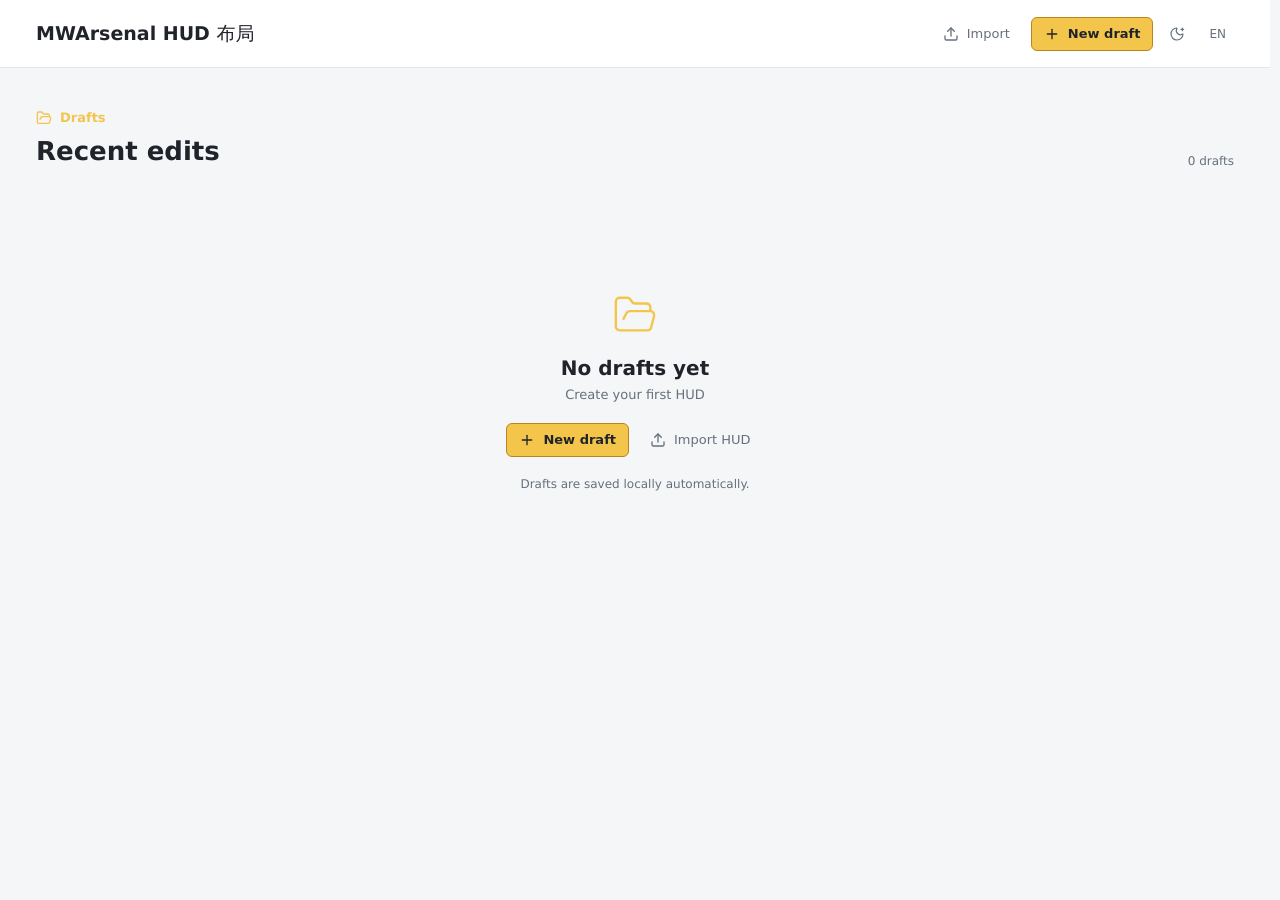
==== commit 16f0cb19: "Deploy HUD editor from 054cba2" ====
--- a/index.html
+++ b/index.html
@@ -20,8 +20,8 @@
         document.documentElement.dataset.theme = preference;
       })();
     </script>
-    <script type="module" crossorigin src="./assets/index-BICKMElj.js"></script>
-    <link rel="stylesheet" crossorigin href="./assets/index-DU7OApcc.css">
+    <script type="module" crossorigin src="./assets/index-CiCZP-kP.js"></script>
+    <link rel="stylesheet" crossorigin href="./assets/index-CLoNDMEH.css">
   </head>
   <body>
     <div id="root"></div>
--- a/assets/index-CLoNDMEH.css
+++ b/assets/index-CLoNDMEH.css
@@ -0,0 +1 @@
+:root,:root[data-theme=dark]{color-scheme:dark;--color-app: #0F1115;--color-toolbar: #111419;--color-workspace: #12161B;--color-panel: #171B21;--color-elevated: #1D2229;--color-hover: #242A32;--color-active: #2B323B;--color-canvas: #191D23;--color-text: #F2F4F7;--color-secondary: #A9B0BA;--color-border: #272D35;--color-border-strong: #3A4049;--color-border-muted: #252B33;--color-accent: #F3C54B;--color-accent-hover: #F7D36E;--color-accent-active: #DBAA36;--color-accent-border: #C89333;--color-accent-contrast: #18120A;--color-accent-soft: #2F2A1D;--color-accent-soft-strong: #332D1F;--color-input: #15191F;--color-button-hover: #2A3039;--color-danger-bg: #3A1F25;--color-danger-border: #6E3840;--color-danger-text: #FFB5BD;--color-danger-hover: #48262D;--color-danger-active: #532B33;--color-success: #91D2BD;--color-help: #CBD3DC;--color-empty: #77818D;--color-index: #9DC7FF;--color-role-background: #AAD4FF;--color-role-weapon-logo: #FFD487;--color-role-progress: #91D2BD;--color-role-charge-grid: #FFB5BD;--color-role-unmarked: #C9C1FF;--color-help-background: rgba(15, 17, 21, .72);--color-primary-help-border: rgba(24, 18, 10, .25);--color-primary-help-background: rgba(255, 255, 255, .28);--color-grid-line: rgba(255, 255, 255, .03);--color-floating-surface: var(--color-elevated);--color-shadow: rgba(0, 0, 0, .36);--color-shadow-heavy: rgba(0, 0, 0, .42)}:root[data-theme=light]{color-scheme:light;--color-app: #F5F6F8;--color-toolbar: #FFFFFF;--color-workspace: #F3F5F7;--color-panel: #FFFFFF;--color-elevated: #F8F9FA;--color-hover: #F1F3F5;--color-active: #E9EDF1;--color-canvas: #D9DDE2;--color-text: #20242A;--color-secondary: #66707C;--color-border: #E2E5E9;--color-border-strong: #C4CBD4;--color-border-muted: #E2E5E9;--color-accent: #F3C54B;--color-accent-hover: #F6CF69;--color-accent-active: #DBAA36;--color-accent-border: #B9861E;--color-accent-contrast: #20242A;--color-accent-soft: #FFF5D6;--color-accent-soft-strong: #FCEBB3;--color-input: #FFFFFF;--color-button-hover: #F1F3F5;--color-danger-bg: #FBE8EB;--color-danger-border: #D5969F;--color-danger-text: #A23849;--color-danger-hover: #F7DDE1;--color-danger-active: #F1CDD3;--color-success: #23745E;--color-help: #4B5563;--color-empty: #69727C;--color-index: #C5DFFF;--color-role-background: #245E91;--color-role-weapon-logo: #8A5B08;--color-role-progress: #23745E;--color-role-charge-grid: #A23849;--color-role-unmarked: #6750A4;--color-help-background: rgba(245, 246, 248, .72);--color-primary-help-border: rgba(32, 36, 42, .2);--color-primary-help-background: rgba(255, 255, 255, .42);--color-grid-line: rgba(32, 36, 42, .08);--color-floating-surface: var(--color-panel);--color-shadow: rgba(32, 36, 42, .16);--color-shadow-heavy: rgba(32, 36, 42, .22)}:root{--space-1: 4px;--space-2: 8px;--space-3: 12px;--space-4: 16px;--space-5: 20px;--space-6: 24px;--radius-control: 6px;--radius-card: 8px;--radius-surface: 8px;--motion-color: background-color .12s ease, border-color .12s ease, color .12s ease;color:var(--color-text);background:var(--color-app);font-family:Inter,ui-sans-serif,system-ui,-apple-system,BlinkMacSystemFont,Segoe UI,sans-serif;font-size:13px;font-synthesis:none;text-rendering:geometricPrecision}html,body,#root{height:100%;overflow:hidden}*{box-sizing:border-box}*{scrollbar-width:thin;scrollbar-color:var(--color-border-strong) transparent}*::-webkit-scrollbar{width:8px;height:8px}*::-webkit-scrollbar-track{background:transparent}*::-webkit-scrollbar-thumb{border:2px solid transparent;border-radius:8px;background:var(--color-border-strong);background-clip:padding-box}*::-webkit-scrollbar-thumb:hover{background:var(--color-secondary);background-clip:padding-box}*::-webkit-scrollbar-thumb:active{background:var(--color-accent-border);background-clip:padding-box}body{margin:0;min-width:980px;color:var(--color-text);background:var(--color-app)}button,input,select{font:inherit}button{height:34px;border:1px solid var(--color-border);border-radius:var(--radius-control);color:var(--color-text);background:var(--color-elevated);padding:0 var(--space-3);font-weight:500;cursor:pointer;transition:var(--motion-color)}button:hover{border-color:var(--color-border-strong);background:var(--color-button-hover)}button:active{border-color:var(--color-border-strong);background:var(--color-active)}button:disabled{cursor:default;opacity:.42}button:disabled:hover,button:disabled:active{border-color:var(--color-border);background:var(--color-elevated)}button:focus-visible,input:focus-visible,select:focus-visible{outline:2px solid var(--color-accent);outline-offset:1px}button.primary{border-color:var(--color-accent-border);color:var(--color-accent-contrast);background:var(--color-accent);font-weight:600}button.primary:hover{border-color:var(--color-accent-border);background:var(--color-accent-hover)}button.primary:active{border-color:var(--color-accent-border);background:var(--color-accent-active)}button.danger{border-color:var(--color-danger-border);background:var(--color-danger-bg);color:var(--color-danger-text)}button.danger:hover{border-color:var(--color-danger-border);background:var(--color-danger-hover)}button.danger:active{border-color:var(--color-danger-border);background:var(--color-danger-active)}button.primary:disabled:hover,button.primary:disabled:active{border-color:var(--color-accent-border);background:var(--color-accent)}button.danger:disabled:hover,button.danger:disabled:active{border-color:var(--color-danger-border);background:var(--color-danger-bg)}input,select{height:32px;width:100%;border:1px solid var(--color-border);border-radius:var(--radius-control);color:var(--color-text);background:var(--color-input);padding:0 var(--space-2);font-weight:400;transition:var(--motion-color)}input:hover,select:hover{border-color:var(--color-border-strong)}input:active,select:active{border-color:var(--color-accent-border)}input:disabled,select:disabled{color:var(--color-secondary);background:var(--color-elevated);cursor:default;opacity:.56}input:disabled:hover,input:disabled:active,select:disabled:hover,select:disabled:active{border-color:var(--color-border)}input::placeholder{color:var(--color-secondary)}select{color-scheme:inherit}input[type=range],input[type=checkbox]{accent-color:var(--color-accent)}input[type=range]{height:20px;border:0;background:transparent;padding:0;cursor:pointer}input[type=range]:hover{border:0;accent-color:var(--color-accent-hover)}input[type=range]:active{border:0;accent-color:var(--color-accent-active)}input[type=range]:disabled,input[type=range]:disabled:hover,input[type=range]:disabled:active{accent-color:var(--color-border-strong);cursor:default}h2{margin:0 0 var(--space-2);font-size:13px;font-weight:600;letter-spacing:0;color:var(--color-text)}.hidden{display:none}.sr-only{position:absolute;width:1px;height:1px;overflow:hidden;clip:rect(0,0,0,0);white-space:nowrap;clip-path:inset(50%)}.app-shell{display:grid;grid-template-rows:auto minmax(0,1fr);height:100%;min-height:0;overflow:hidden}.toolbar{display:flex;align-items:center;justify-content:space-between;gap:var(--space-4);border-bottom:1px solid var(--color-border);background:var(--color-toolbar);padding:var(--space-3) var(--space-4)}.brand{display:flex;align-items:baseline;gap:var(--space-3);min-width:0}.brand span{font-size:19px;font-weight:700}.brand strong{color:var(--color-accent);font-size:12px;font-weight:600}.toolbar-actions{display:flex;align-items:center;justify-content:flex-end;flex-wrap:wrap;gap:var(--space-2)}.language-field{display:flex;align-items:center;gap:var(--space-2);color:var(--color-secondary);font-size:12px;font-weight:500}.language-field select{width:110px}.zoom-control{display:flex;align-items:center;gap:var(--space-1);color:var(--color-secondary);font-size:12px;font-weight:500}.icon-button{width:32px;padding:0;font-size:16px;font-weight:600}.theme-toggle{flex:0 0 auto;height:32px}.theme-toggle svg{width:16px;height:16px;stroke-width:1.75;pointer-events:none}.ghost-button,.icon-button,.zoom-value,.history-control button{border-color:transparent;color:var(--color-secondary);background:transparent}.ghost-button:hover,.icon-button:hover,.zoom-value:hover,.history-control button:hover{border-color:var(--color-border);color:var(--color-text);background:var(--color-hover)}.ghost-button:disabled:hover,.icon-button:disabled:hover,.zoom-value:disabled:hover,.history-control button:disabled:hover{border-color:transparent;color:var(--color-secondary);background:transparent}.zoom-value{width:58px;padding:0;font-size:12px;font-weight:600}.history-control{display:flex;align-items:center;gap:var(--space-1)}.history-control button{min-width:32px;width:32px;height:32px;padding:0;font-size:18px;font-weight:500;line-height:1}.workspace{display:grid;grid-template-columns:minmax(0,1fr) 8px var(--side-panel-width, 350px);min-height:0;overflow:hidden}.project-menu-wrap{position:relative}.project-menu-trigger{max-width:220px;overflow:hidden;text-overflow:ellipsis;white-space:nowrap;border:0;color:var(--color-text);background:transparent;padding:4px 8px;font-size:12px;font-weight:600}.project-menu-trigger:hover,.project-menu-trigger:focus-visible{background:var(--color-hover)}.project-menu{position:absolute;z-index:30;top:calc(100% + 8px);left:0;min-width:190px;padding:6px;border:1px solid var(--color-border);border-radius:8px;background:var(--color-floating-surface);box-shadow:0 8px 24px var(--color-shadow)}.project-menu button{display:block;width:100%;border:0;border-radius:6px;background:transparent;color:var(--color-text);padding:7px 8px;text-align:left;font-size:12px}.project-menu button:hover,.project-menu button:focus-visible,.project-menu button.selected{background:var(--color-hover)}.project-menu button.danger{color:var(--color-danger-text)}.project-menu-list{border-top:1px solid var(--color-border);border-bottom:1px solid var(--color-border);margin:6px 0;padding:6px 0}.editor-back-button{display:inline-flex;align-items:center;gap:var(--space-2);flex:0 0 auto;height:32px;padding:0 8px}.editor-back-button svg,.drafts-header-actions svg,.draft-modal-actions svg,.drafts-empty svg,.eyebrow svg,.draft-card-info svg,.draft-card-menu-button svg{width:16px;height:16px}.project-name-input{width:180px;height:30px;border-radius:6px}.drafts-shell{height:100%;min-height:100%;overflow-x:hidden;overflow-y:auto;scrollbar-gutter:stable;background:var(--color-app);color:var(--color-text)}.drafts-header{display:flex;align-items:center;justify-content:space-between;min-height:68px;padding:0 36px;border-bottom:1px solid var(--color-border);background:var(--color-toolbar)}.drafts-brand{font-size:19px;font-weight:700}.drafts-header-actions,.draft-modal-actions,.drafts-empty>div{display:flex;align-items:center;gap:var(--space-2)}.drafts-header-actions button,.draft-modal-actions button,.drafts-empty button{display:inline-flex;align-items:center;justify-content:center;gap:var(--space-2)}.language-switch{border:0;background:transparent;color:var(--color-secondary);padding:6px 8px;font-size:12px}.language-switch:hover,.language-switch:focus-visible{color:var(--color-text);background:var(--color-hover)}.drafts-content{max-width:1440px;margin:0 auto;padding:42px 36px 56px}.drafts-heading{display:flex;align-items:flex-end;justify-content:space-between;margin-bottom:24px}.drafts-heading h1{margin:8px 0 0;font-size:26px;line-height:1.15}.drafts-heading>span{color:var(--color-secondary);font-size:12px}.eyebrow{display:inline-flex;align-items:center;gap:8px;color:var(--color-accent);font-size:13px;font-weight:600}.draft-grid{display:grid;grid-template-columns:repeat(auto-fill,minmax(270px,1fr));gap:20px}.draft-card{position:relative;min-width:0;overflow:hidden;border:1px solid var(--color-border);border-radius:8px;background:var(--color-panel);transition:background-color .12s,border-color .12s,color .12s}.draft-card:hover{border-color:var(--color-border-strong);background:var(--color-elevated)}.draft-card-open{display:block;width:100%;height:auto;border:0;border-radius:0;background:transparent;color:inherit;padding:0;text-align:left}.draft-preview{aspect-ratio:16 / 9;overflow:hidden;background:var(--color-canvas)}.draft-preview img{display:block;width:100%;height:100%;object-fit:cover}.draft-preview-empty{display:grid;height:100%;place-items:center;color:var(--color-accent)}.draft-preview-empty svg{width:34px;height:34px;stroke-width:1.25}.draft-card-info{padding:14px 16px 16px}.draft-card-info h2{overflow:hidden;margin:0 32px 7px 0;text-overflow:ellipsis;white-space:nowrap;font-size:16px;font-weight:600}.draft-card-info span{display:inline-flex;align-items:center;gap:6px;color:var(--color-secondary);font-size:12px}.draft-card-menu-wrap{position:absolute;top:10px;right:10px}.draft-card-menu-button{width:30px;height:30px;border:0;border-radius:6px;background:#0f11158a;color:var(--color-text);padding:0;opacity:0}.draft-card:hover .draft-card-menu-button,.draft-card:focus-within .draft-card-menu-button{opacity:1}.draft-card-menu-button:hover,.draft-card-menu-button:focus-visible{background:var(--color-hover)}.draft-card-menu{position:absolute;z-index:20;top:34px;right:0;width:138px;padding:5px;border:1px solid var(--color-border);border-radius:8px;background:var(--color-floating-surface);box-shadow:0 8px 24px var(--color-shadow)}.draft-card-menu button{display:flex;align-items:center;gap:8px;width:100%;border:0;border-radius:5px;background:transparent;color:var(--color-text);padding:7px 8px;text-align:left;font-size:12px}.draft-card-menu button:hover,.draft-card-menu button:focus-visible{background:var(--color-hover)}.draft-card-menu button.danger{color:var(--color-danger-text)}.drafts-empty{display:grid;justify-items:center;max-width:520px;margin:72px auto 0;padding:52px 24px;text-align:center}.drafts-empty>svg{width:46px;height:46px;color:var(--color-accent);stroke-width:1.25}.drafts-empty h2{margin:18px 0 8px;font-size:20px}.drafts-empty p{margin:0 0 20px;color:var(--color-secondary);font-size:13px}.drafts-empty small{margin-top:20px;color:var(--color-secondary);font-size:12px}.draft-modal-backdrop{position:fixed;z-index:100;inset:0;display:grid;place-items:center;background:#00000070;padding:20px}.draft-modal{width:min(100%,430px);border:1px solid var(--color-border);border-radius:10px;background:var(--color-panel);box-shadow:0 18px 52px var(--color-shadow-heavy);padding:20px}.draft-modal-header{display:flex;align-items:center;justify-content:space-between;margin-bottom:20px}.draft-modal-header h2{margin:0;font-size:18px}.draft-field{display:grid;gap:7px;margin-bottom:16px;color:var(--color-secondary);font-size:12px}.draft-field input{width:100%;box-sizing:border-box}.draft-size-fields{display:grid;grid-template-columns:1fr auto 1fr;align-items:end;gap:10px}.draft-size-cross{margin-bottom:8px;color:var(--color-secondary)}.draft-presets{display:flex;gap:8px}.draft-presets button{border:1px solid var(--color-border);border-radius:6px;background:transparent;color:var(--color-secondary);padding:6px 10px;font-size:12px}.draft-presets button:hover,.draft-presets button:focus-visible,.draft-presets button.selected{border-color:var(--color-accent-border);background:var(--color-accent-soft);color:var(--color-text)}.draft-modal-actions{justify-content:flex-end;margin-top:24px}.toolbar{display:grid;grid-template-columns:auto minmax(140px,1fr) auto}.toolbar>.brand{flex:1 1 auto}.brand strong{display:inline-flex;align-items:center;gap:4px;white-space:nowrap}.brand strong svg{width:13px;height:13px}.brand strong.save-error{color:var(--color-danger-text)}.save-retry{height:26px;border:0;background:transparent;color:var(--color-danger-text);padding:0 6px;font-size:12px}@media(max-width:680px){.drafts-header,.drafts-content{padding-left:20px;padding-right:20px}.drafts-header{min-height:60px}.drafts-brand{font-size:16px}.drafts-header-actions{gap:4px}.drafts-header-actions button:not(.primary):not(.theme-toggle):not(.language-switch){width:34px;overflow:hidden;padding:0;white-space:nowrap}.drafts-header-actions button:not(.primary):not(.theme-toggle):not(.language-switch) span{display:none}.drafts-content{padding-top:28px}}.canvas-area{position:relative;min-width:0;min-height:0;overflow:hidden;container:canvas-area / inline-size}.panel-resize-handle{position:relative;z-index:10;flex:none;border:0;border-radius:0;background:transparent;padding:0;touch-action:none;-webkit-user-select:none;user-select:none}.panel-resize-handle:hover,.panel-resize-handle:active,.panel-resize-handle:focus-visible,.panel-resize-handle-horizontal:hover,.panel-resize-handle-horizontal:active,.panel-resize-handle-horizontal:focus-visible{background:transparent;outline:none}.panel-resize-handle-vertical{cursor:col-resize;width:8px;border-left:1px solid var(--color-border);border-right:1px solid var(--color-border)}.panel-resize-handle-vertical:after{content:"";position:absolute;top:0;bottom:0;left:3px;width:2px;background:transparent;transition:background-color .12s ease}.panel-resize-handle-horizontal{position:relative;left:auto;right:auto;width:auto;height:12px;transform:none;cursor:row-resize;background:transparent}.panel-resize-handle-horizontal:after{content:"";position:absolute;left:0;right:0;top:5px;height:2px;border:0;background:transparent;transition:background-color .12s ease}.panel-resize-handle-vertical:hover:after,.panel-resize-handle-vertical:active:after,.panel-resize-handle-vertical:focus-visible:after,.panel-resize-handle-horizontal:hover:after,.panel-resize-handle-horizontal:active:after,.panel-resize-handle-horizontal:focus-visible:after{background:var(--color-accent)}.stage-column{display:block;width:100%;height:100%;min-width:0;min-height:0;overflow:auto;background:var(--color-workspace)}.stage-column.canvas-grid-visible{background:linear-gradient(90deg,var(--color-grid-line) 1px,transparent 1px),linear-gradient(0deg,var(--color-grid-line) 1px,transparent 1px),var(--color-workspace);background-size:var(--canvas-grid-size) var(--canvas-grid-size)}.stage-scroll-space{box-sizing:border-box;position:relative}.stage-frame{position:absolute;flex:none;aspect-ratio:16 / 9;overflow:hidden;border:1px solid var(--color-border-strong);border-radius:var(--radius-surface);background:var(--color-canvas);box-shadow:0 8px 24px var(--color-shadow)}.stage-canvas{display:block}.stage-grid-overlay{position:absolute;z-index:2;inset:0;border-radius:inherit;pointer-events:none;background:linear-gradient(90deg,var(--color-grid-line) 1px,transparent 1px),linear-gradient(0deg,var(--color-grid-line) 1px,transparent 1px);background-size:var(--canvas-grid-size) var(--canvas-grid-size)}.floating-surface{border:1px solid var(--color-border);border-radius:var(--radius-card);background:var(--color-floating-surface);box-shadow:0 8px 20px var(--color-shadow)}.canvas-toolbar{position:absolute;z-index:20;left:var(--space-4);bottom:var(--space-4);display:flex;align-items:center;gap:var(--space-2);height:48px;padding:7px var(--space-2)}.canvas-tool-group,.canvas-minimap-controls{display:flex;align-items:center;gap:var(--space-1)}.canvas-toolbar-divider{width:1px;height:22px;background:var(--color-border)}.canvas-icon-button,.canvas-toggle-button{display:inline-flex;align-items:center;justify-content:center;height:32px;border-color:transparent;color:var(--color-secondary);background:transparent;padding:0}.canvas-icon-button{width:32px}.canvas-toggle-button{gap:var(--space-1);padding:0 var(--space-2)}.canvas-icon-button svg,.canvas-toggle-button svg{width:16px;height:16px;stroke-width:1.75;pointer-events:none}.canvas-icon-button:hover,.canvas-toggle-button:hover{border-color:var(--color-border);color:var(--color-text);background:var(--color-hover)}.canvas-icon-button.selected,.canvas-toggle-button.selected{border-color:var(--color-accent-border);color:var(--color-accent-contrast);background:var(--color-accent)}.canvas-icon-button.selected:hover,.canvas-toggle-button.selected:hover{border-color:var(--color-accent-border);background:var(--color-accent-hover)}.canvas-icon-button:disabled,.canvas-icon-button:disabled:hover,.canvas-icon-button:disabled:active{border-color:transparent;color:var(--color-secondary);background:transparent}.canvas-grid-step{width:66px}.canvas-grid-step select{height:32px;padding:0 var(--space-2)}.canvas-minimap{position:absolute;z-index:20;right:var(--space-4);bottom:var(--space-4);width:168px;padding:var(--space-2)}.canvas-minimap-preview{position:relative;display:block;width:100%;height:auto;aspect-ratio:16 / 9;overflow:hidden;border-color:var(--color-border);border-radius:var(--radius-control);background:var(--color-canvas);padding:0;cursor:crosshair}.canvas-minimap-preview:hover{border-color:var(--color-border-strong);background:var(--color-canvas)}.canvas-minimap-preview:active{border-color:var(--color-accent-border);background:var(--color-canvas)}.canvas-minimap-background,.canvas-minimap-layers,.canvas-minimap-layer{position:absolute}.canvas-minimap-background,.canvas-minimap-layers{inset:0;width:100%;height:100%}.canvas-minimap-background{object-fit:fill;opacity:.9}.canvas-minimap-layer{display:block;object-fit:fill;transform-origin:center}.canvas-minimap-shape{border-radius:0}.canvas-minimap-viewport{position:absolute;min-width:4px;min-height:4px;border:2px solid var(--color-accent);background:color-mix(in srgb,var(--color-accent) 12%,transparent);pointer-events:none}.canvas-minimap-controls{justify-content:space-between;margin-top:var(--space-2)}.canvas-minimap-controls .canvas-icon-button{font-size:18px;line-height:1}.canvas-minimap-zoom{min-width:52px;color:var(--color-text);font-size:12px;font-weight:600;text-align:center}@container canvas-area (max-width: 760px){.canvas-minimap{bottom:76px}}.side-panel{position:relative;display:grid;grid-template-rows:var(--asset-panel-row, 25%) 12px var(--layers-panel-row, 32%) 12px minmax(220px,1fr);gap:0;border-left:1px solid var(--color-border);background:var(--color-panel);padding:var(--space-3);overflow:hidden}.panel-section{position:relative;display:grid;grid-template-rows:auto minmax(0,1fr);min-height:0;border:0;border-radius:0;background:transparent;padding:var(--space-3);overflow:hidden}.panel-section~.panel-section{border-top:1px solid var(--color-border)}.panel-body{position:relative;z-index:0;min-height:0;overflow:auto;padding-right:var(--space-1)}.action-with-help{position:relative;display:inline-flex;align-items:center;gap:var(--space-1);min-width:0}.section-title{position:relative;z-index:2;display:flex;align-items:center;gap:var(--space-2);margin:0 0 var(--space-2)}.section-title h2{margin:0}.section-title .help-hint{width:18px;height:18px;font-size:10px}.section-title .help-bubble{right:auto;left:0}.button-with-help{display:inline-flex;align-items:center;gap:var(--space-2)}.toolbar .button-with-help .help-hint{display:none}.help-hint{position:relative;z-index:3;display:inline-grid;place-items:center;flex:0 0 auto;width:20px;height:20px;border:1px solid var(--color-border-strong);border-radius:50%;color:var(--color-help);background:var(--color-elevated);font-size:11px;font-weight:600;line-height:1;cursor:help;transition:var(--motion-color)}.help-hint:hover,.help-hint:focus-visible{border-color:var(--color-border-strong);color:var(--color-text);background:var(--color-hover);outline:none}.help-hint:active{border-color:var(--color-border-strong);color:var(--color-text);background:var(--color-active)}.button-with-help .help-hint{width:18px;height:18px;margin-right:calc(var(--space-1) * -1);border-color:var(--color-border-strong);background:var(--color-help-background);font-size:10px}.button-with-help.primary .help-hint{border-color:var(--color-primary-help-border);color:var(--color-accent-contrast);background:var(--color-primary-help-background)}.help-bubble{position:absolute;right:0;top:calc(100% + var(--space-2));z-index:40;width:max-content;max-width:220px;padding:var(--space-2) var(--space-3);border:1px solid var(--color-border-strong);border-radius:var(--radius-card);color:var(--color-text);background:var(--color-app);box-shadow:0 8px 20px var(--color-shadow);font-size:12px;font-weight:500;line-height:1.35;text-align:left;white-space:normal;opacity:0;visibility:hidden;pointer-events:none}.help-hint:hover .help-bubble,.help-hint:focus .help-bubble{opacity:1;visibility:visible}.asset-library{display:grid;grid-template-columns:repeat(2,minmax(0,1fr));gap:var(--space-2)}.asset-tabs{display:grid;grid-template-columns:repeat(2,minmax(0,1fr));gap:var(--space-1);margin-bottom:var(--space-2)}.asset-tabs button{height:30px;border:1px solid var(--color-border-strong);border-radius:var(--radius-control);color:var(--color-secondary);background:var(--color-elevated);font-size:12px;font-weight:600;cursor:pointer}.asset-tabs button.active{border-color:var(--color-accent);color:var(--color-text);background:var(--color-accent-soft);box-shadow:inset 0 -2px var(--color-accent)}.asset-tabs button.active:active,.asset-tabs button.active:hover{background:var(--color-accent-soft-strong)}.color-control{display:grid;grid-template-columns:minmax(0,1fr) 42px;gap:var(--space-2);align-items:center}.color-control input[type=color]{width:42px;min-width:42px;padding:var(--space-1);cursor:pointer}.alpha-control{display:grid;grid-template-columns:auto minmax(0,1fr) 72px;gap:var(--space-2);align-items:center}.alpha-control input[type=range]{width:100%}.alpha-control input[type=number]{min-width:0}.asset-card{position:relative;display:grid;grid-template-columns:42px minmax(0,1fr) 28px;align-items:center;gap:var(--space-2);min-width:0;height:54px;border:1px solid transparent;border-radius:var(--radius-card);background:var(--color-elevated);padding:var(--space-1);cursor:grab;transition:var(--motion-color)}.asset-card:hover{border-color:var(--color-border);background:var(--color-hover)}.asset-card.menu-open{z-index:5}.preset-card{background:var(--color-hover)}.asset-card:active{border-color:var(--color-border-strong);background:var(--color-active);cursor:grabbing}.asset-card img{width:42px;height:42px;object-fit:contain;border:1px solid transparent;border-radius:4px;background:var(--color-canvas)}.asset-name{min-width:0;overflow:hidden;text-overflow:ellipsis;white-space:nowrap;color:var(--color-text);font-size:12px;font-weight:500}.asset-actions{position:relative;display:grid;place-items:center;align-self:stretch;cursor:default}.asset-menu-button{width:28px;height:28px;padding:0;border-radius:var(--radius-control);color:var(--color-help);font-size:13px;font-weight:600;line-height:1}.asset-menu{position:absolute;top:calc(100% + var(--space-1));right:0;z-index:30;display:grid;gap:var(--space-1);width:122px;padding:var(--space-1);border:1px solid var(--color-border-strong);border-radius:var(--radius-card);background:var(--color-elevated);box-shadow:0 8px 20px var(--color-shadow-heavy)}.asset-menu button{width:100%;height:30px;padding:0 var(--space-2);border-radius:var(--radius-control);font-size:12px;font-weight:500;text-align:left}.layer-list{display:grid;gap:var(--space-1)}.layer-row{display:grid;grid-template-columns:minmax(0,1fr) auto;align-items:center;gap:var(--space-1);width:100%;height:38px;border:1px solid transparent;border-radius:var(--radius-control);background:transparent;padding:0 var(--space-1) 0 0;transition:var(--motion-color)}.layer-row:hover{border-color:transparent;background:var(--color-hover)}.layer-row:active{border-color:transparent;background:var(--color-active)}.layer-row.selected{border-color:transparent;background:var(--color-accent-soft);box-shadow:inset 3px 0 var(--color-accent)}.layer-row.selected:hover,.layer-row.selected:active{background:var(--color-accent-soft-strong)}.layer-row.hovered{border-color:transparent;background:var(--color-accent-soft)}.layer-row.selected.hovered{border-color:transparent;background:var(--color-accent-soft-strong)}.layer-select-button{display:grid;grid-template-columns:28px minmax(0,1fr) auto;align-items:center;gap:var(--space-2);min-width:0;width:100%;height:36px;border-color:transparent;background:transparent;padding:0 0 0 var(--space-2);text-align:left}.layer-select-button:hover,.layer-select-button:active{border-color:transparent;background:transparent}.layer-row.is-hidden .layer-select-button{opacity:.5}.layer-index{display:grid;place-items:center;width:24px;height:24px;border-radius:50%;color:var(--color-accent-contrast);background:var(--color-index);font-size:12px;font-weight:600}.layer-name{overflow:hidden;text-overflow:ellipsis;white-space:nowrap;font-size:13px;font-weight:500}.role-pill{max-width:92px;overflow:hidden;border:1px solid var(--color-border-strong);border-radius:999px;padding:var(--space-1) var(--space-2);color:var(--color-help);font-size:11px;font-weight:500;text-overflow:ellipsis;white-space:nowrap}.layer-tags{display:flex;align-items:center;justify-content:flex-end;gap:var(--space-1);min-width:0}.layer-actions{display:flex;align-items:center;gap:var(--space-1)}.layer-action-button{display:inline-grid;place-items:center;width:28px;height:28px;border-color:transparent;color:var(--color-secondary);background:transparent;padding:0}.layer-action-button svg{width:15px;height:15px;stroke-width:1.75;pointer-events:none}.layer-action-button:hover{border-color:var(--color-border);color:var(--color-text);background:var(--color-elevated)}.layer-action-button:active{border-color:var(--color-border-strong);background:var(--color-active)}.visibility-button.is-off{color:var(--color-empty)}.lock-button.is-active{color:var(--color-accent);background:var(--color-accent-soft)}.role-background{color:var(--color-role-background)}.role-weaponLogo{color:var(--color-role-weapon-logo)}.role-progressBar{color:var(--color-role-progress)}.role-chargeGrid{color:var(--color-role-charge-grid)}.role-unmarked{color:var(--color-role-unmarked)}.inspector{display:grid;align-content:start;gap:var(--space-3)}.field{display:grid;gap:var(--space-1)}.field span{color:var(--color-secondary);font-size:12px;font-weight:500}.grid-fields{display:grid;grid-template-columns:repeat(2,minmax(0,1fr));gap:var(--space-2)}.button-row{display:grid;grid-template-columns:1fr 1fr 1fr;gap:var(--space-2)}.button-row .action-with-help{display:grid;grid-template-columns:minmax(0,1fr) auto;gap:var(--space-1)}.button-row button{width:100%;padding:0 var(--space-2)}.empty-panel{color:var(--color-empty)}
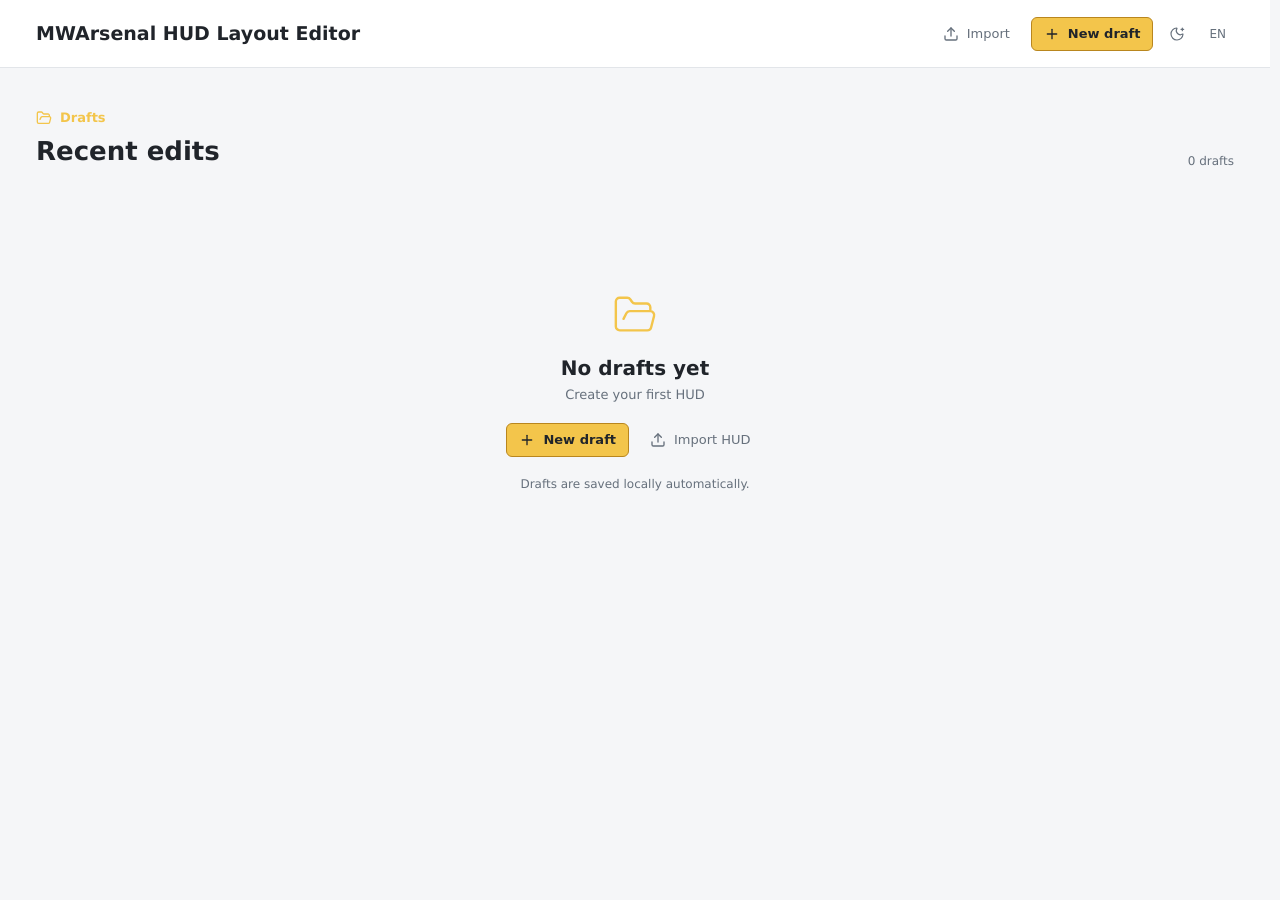
==== commit df86ddb7: "Deploy HUD editor from 0a54841" ====
--- a/index.html
+++ b/index.html
@@ -3,7 +3,7 @@
   <head>
     <meta charset="UTF-8" />
     <meta name="viewport" content="width=device-width, initial-scale=1.0" />
-    <title>MWArsenal HUD Layout</title>
+    <title>MWArsenal HUD Layout Editor</title>
     <script>
       (() => {
         const key = "mwarsenal-hud-editor-theme";
@@ -20,7 +20,7 @@
         document.documentElement.dataset.theme = preference;
       })();
     </script>
-    <script type="module" crossorigin src="./assets/index-CiCZP-kP.js"></script>
+    <script type="module" crossorigin src="./assets/index-BR41xEmr.js"></script>
     <link rel="stylesheet" crossorigin href="./assets/index-CLoNDMEH.css">
   </head>
   <body>
